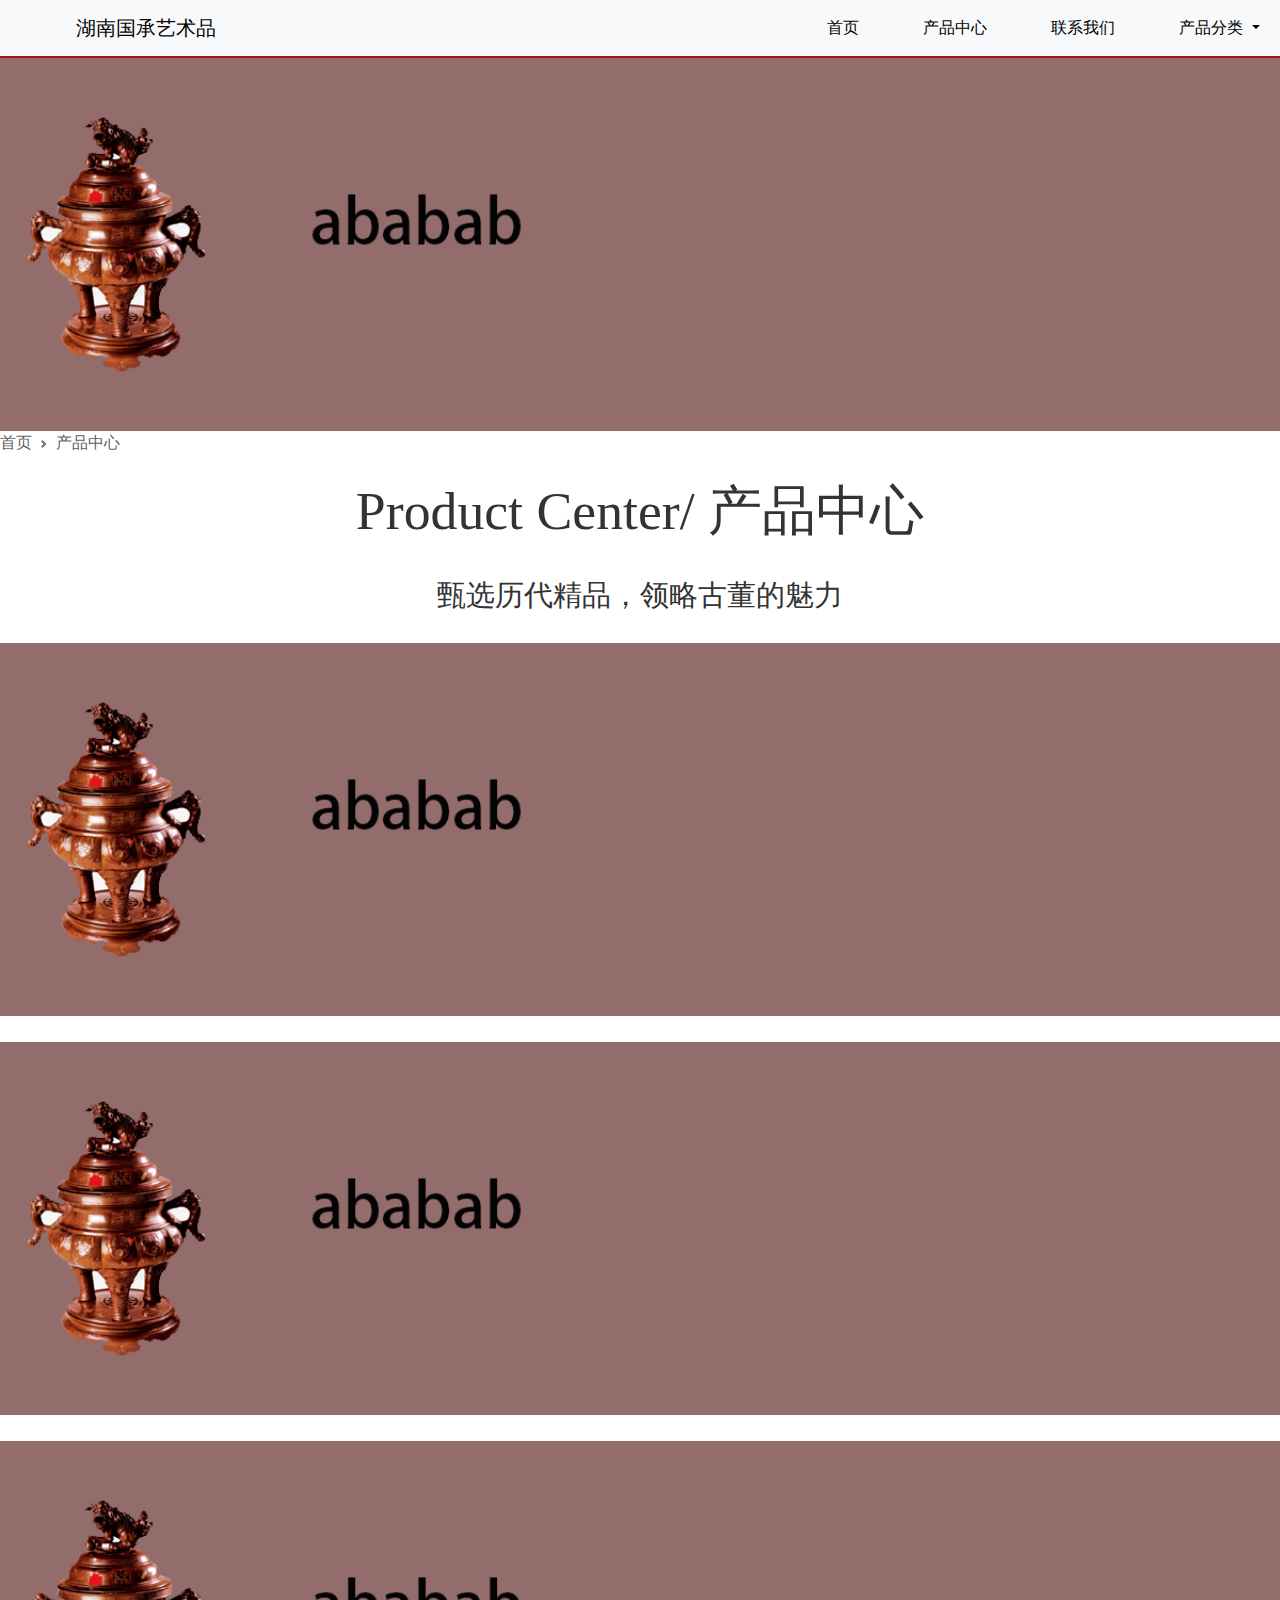
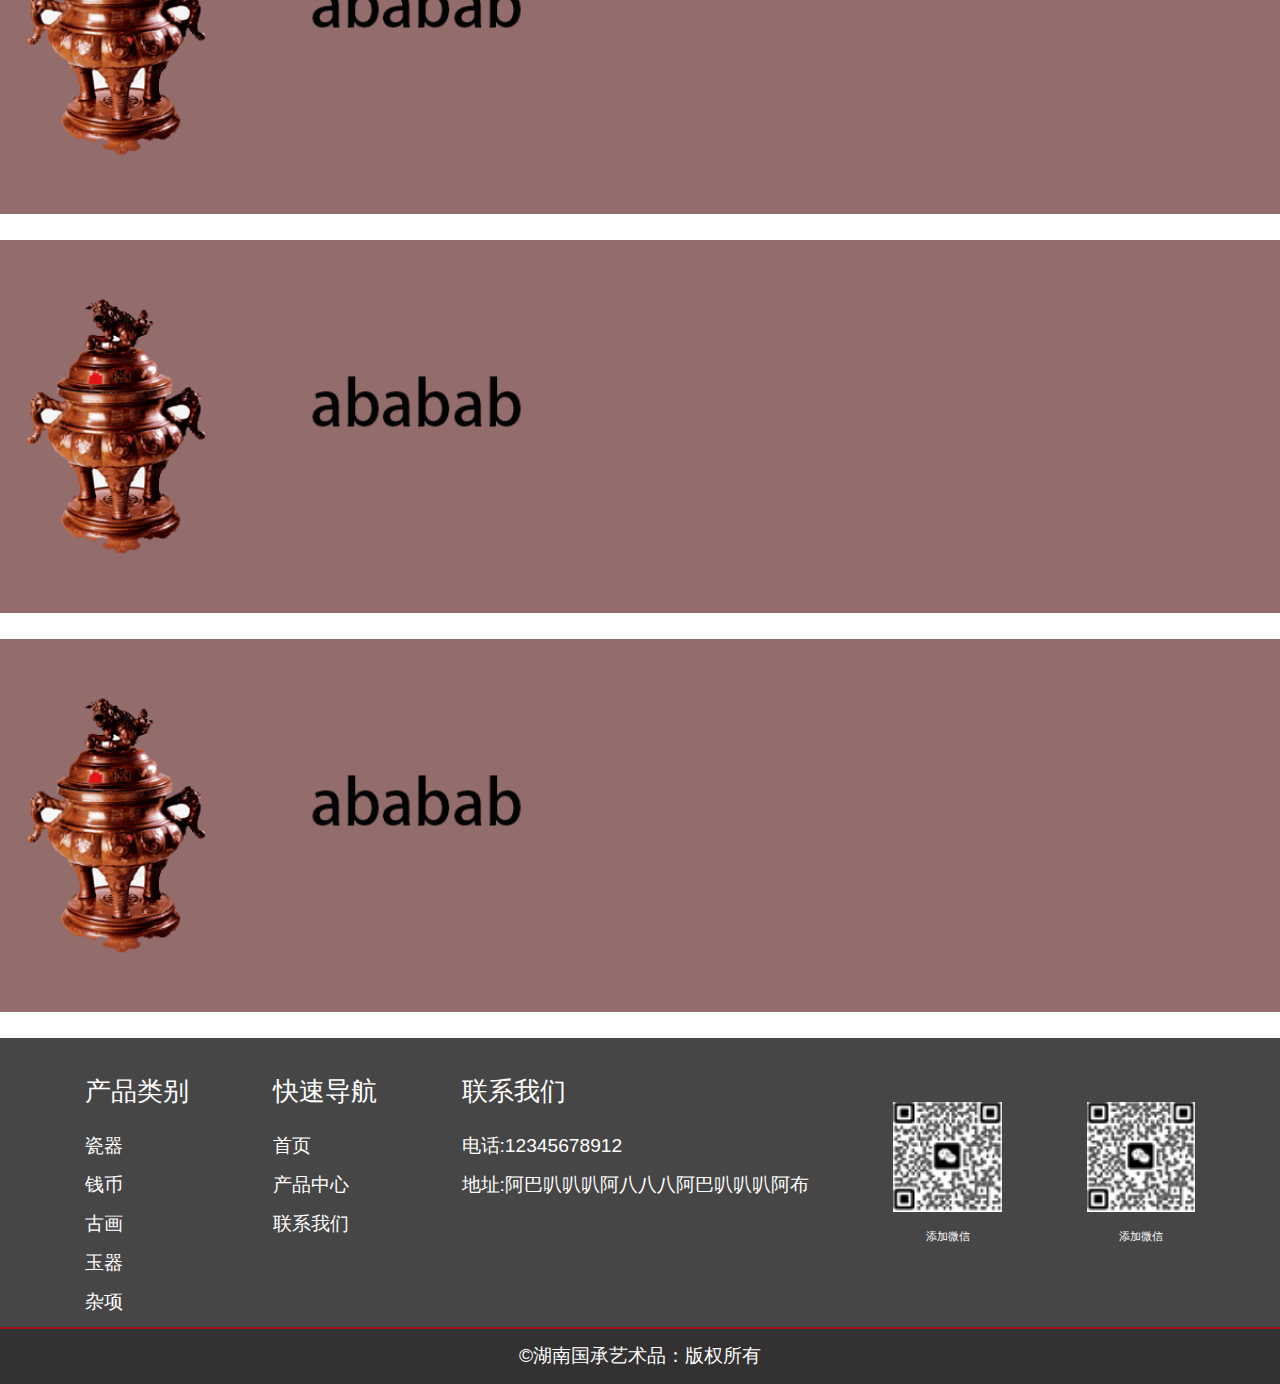
==== 练习/html/cpzx.html @ 411c05b8 "Update cpzx.html" ====
<!DOCTYPE html>
<html lang="en">
<head>
    <meta charset="UTF-8">
    <meta name="viewport" content="width=device-width, initial-scale=1.0">
    <title>产品中心</title>
    <link rel="stylesheet" href="../bootstrap/fonts/bootstrap.min.css">
    <link rel="stylesheet" href="../css/index.css">
    <link rel="stylesheet" href="../css/cp.css">
</head>
<body>





  <nav class="navbar navbar-expand-lg bg-body-tertiary">
    <div class="container-fluid">
      <a class="navbar-brand" href="#"> <img src="" alt="">湖南国承艺术品</a>
      <button class="navbar-toggler" type="button" data-bs-toggle="collapse" data-bs-target="#navbarNavDropdown" aria-controls="navbarNavDropdown" aria-expanded="false" aria-label="Toggle navigation">
        <span class="navbar-toggler-icon"></span>
      </button>
      <div class="collapse navbar-collapse" id="navbarNavDropdown">
        <ul class="navbar-nav">
          <li class="nav-item">
            <a class="nav-link active" aria-current="page" href="../html/index.html">首页</a>
          </li>
          <li class="nav-item">
            <a class="nav-link" href="../html/cpzx.html">产品中心</a>
          </li>
          <li class="nav-item">
            <a class="nav-link" href="../html/lianxiwm.html">联系我们</a>
          </li>
          <li class="nav-item dropdown">
            <a class="nav-link dropdown-toggle" href="#" role="button" data-bs-toggle="dropdown" aria-expanded="false">
                产品分类
            </a>
            <ul class="dropdown-menu">
              <li><a class="dropdown-item" href="../html/产品效果图1.html">瓷器</a></li>
              <li><a class="dropdown-item" href="../html/产品效果图2.html">钱币</a></li>
              <li><a class="dropdown-item" href="../html/产品效果图3.html">古画</a></li>
              <li><a class="dropdown-item" href="../html/产品效果图4.html">玉器</a></li>
              <li><a class="dropdown-item" href="../html/产品效果图5.html">杂项</a></li>
            </ul>
          </li>
        </ul>
      </div>
    </div>
  </nav>

      
        <img src="../img/2.png" class="img-fluid" style="width: 100%;" alt=".." >
           <!-- daohan -->
     <nav style="--bs-breadcrumb-divider: url(&#34;data:image/svg+xml,%3Csvg xmlns='http://www.w3.org/2000/svg' width='8' height='8'%3E%3Cpath d='M2.5 0L1 1.5 3.5 4 1 6.5 2.5 8l4-4-4-4z' fill='%236c757d'/%3E%3C/svg%3E&#34;);" aria-label="breadcrumb">
        <ol class="breadcrumb">
          <li class="breadcrumb-item"><a href="../html/index.html">首页</a></li>
          <li class="breadcrumb-item active" aria-current="page">产品中心</li>
        </ol>
      </nav>
      <!-- 中心 -->
      <div class="project content">
        <div class="title">
            <h2>Product Center/ 产品中心</h2>
            <p>甄选历代精品，领略古董的魅力</p>
        </div>
    </div>
       <!-- 页面 -->
       <!--  -->
       <div class="yemian">
         <a href="../html/产品效果图1.html"> <img src="../img/2.png" class="img-fluid" style="width: 100%;"  alt="..." ></a>
       </div>

       <div class="yemian">
        <a href="../html/产品效果图2.html"> <img src="../img/2.png" class="img-fluid" style="width: 100%;"  alt="..." ></a>
      </div>
      
      <div class="yemian">
        <a href="../html/产品效果图3.html"> <img src="../img/2.png" class="img-fluid" style="width: 100%;"  alt="..." ></a>
      </div>

      <div class="yemian">
        <a href="../html/产品效果图4.html"> <img src="../img/2.png" class="img-fluid" style="width: 100%;"  alt="..." ></a>
      </div>
      <div class="yemian">
        <a href="../html/产品效果图5.html"> <img src="../img/2.png" class="img-fluid" style="width: 100%;"  alt="..." ></a>
      </div>
      
      
       

     
        
    
  <!-- 版权 -->
 <div class="foot">
  <div class="left">
    <h5>产品类别</h5>
    <a href="../html/产品效果图1.html"> <p>瓷器</p></a>
    <a href="../html/产品效果图2.html"> <p>钱币</p></a>
    <a href="../html/产品效果图3.html"> <p>古画</p></a>
    <a href="../html/产品效果图4.html"> <p>玉器</p></a>
    <a href="../html/产品效果图5.html"> <p>杂项</p></a>
  </div>
  <div class="left">
    <h5>快速导航</h5>
    <a href="../html/index.html"> <p>首页</p></a>
    <a href="../html/cpzx.html"> <p>产品中心</p></a>
    <a href="../html/lianxiwm.html"> <p>联系我们</p></a>
  </div>
  <div class="left">
    <h5>联系我们</h5>
    <p>电话:12345678912</p>
    <p>地址:阿巴叭叭叭阿八八八阿巴叭叭叭阿布</p>
  </div>

  <div class="center">
    <div class="shaoma">
      <img src="../img/3.png"  alt="...">
      
      <p>添加微信</p>
    </div>
  </div>

  <div class="center">
    <div class="shaoma">
      <img src="../img/3.png"  alt="...">
      
      <p>添加微信</p>
    </div>
  </div>
<div class="dibu">
       <p>&copy;湖南国承艺术品：版权所有</p>
 </div>

  
  
    
      <script src="../bootstrap/fonts/bootstrap.bundle.js"></script>
</body>
</html>
---- 练习/css/index.css ----
.nav-link {
    margin-left: 3rem;
   

    color:black;
    
}
p{
    margin-bottom:1vw;
}
.carousel-indicators [data-bs-target] {
    width: 2vw;
   border-bottom: none;
}


body{
    /* background: rgb(250, 248, 248); */
    /* font-family: 'Times New Roman', serif; */
    /* background-color: #f4f4f4; */
    color: #333;
    margin: 0;
    padding: 0;
}

.navbar-brand{
    padding-left: 4rem;
}

.navbar-expand-lg {
    border-bottom: solid 2px rgb(157, 22, 22);
}
.navbar-collapse {
    flex-grow: 0;
}
.nav-link:hover {
    background-color: rgb(101, 99, 99);
    color: white;
    border-radius: 20px;
    padding: 0.5rem 1rem;
}

.carousel-item img{
   max-width: 100%;
   height: auto;
  
}

.title {
    margin:min(1.5em,5%);
    text-align:center;
    font-family: 'Times New Roman', serif;
}
.title h2 {
    font-size: 4.2vw
   
}
.title p{
    font-size: 2.3vw;
   
}
.col img{
    
    height: auto;
    border: 5px solid #8B4513;
}

.row{
    width: 90%;
    margin: 0 auto;
    --bs-gutter-x: 1vw;

   
    div{
        /* height: 250px; */
        margin-bottom: 2vw;
        margin-top: 1vw;
        /* background-color: red; */
        a{
            text-decoration: none;
            display: block;
            /* height: 250px; */
            /* background-color: aqua; */
            /* border-radius: 4px;
            */
        }}}

      
 .row img{
    height: 220px;
    width: initial;
    height: initial;
    max-width: 90%;
    max-height: 90%;
    object-fit: initial;
    border-radius: 20px;
   
 }
 .row p{
    width: 100%;
    margin-top: 2.5vw;
 
    display: block;
    color:black;
   
    font-size: 2.5vw;
}       


.title p{
    margin-top: 1em;
}
.dropdown-menu {
    /* text-align: center; */
    min-width: 5rem;
    background-color: rgb(246, 247, 247);
    
    
}
.dropdown-menu[data-bs-popper]{
    left:40%;
    margin-top: 0.5rem;
    border-radius: 10px;
}
.dropdown-menu a:hover{
    background-color: rgb(101, 99, 99);
    color: white;
    border-radius: 20px;
}
 
/* 页面简介 */
/* .row .col img{
    height: auto;
   
    width: 100%;
} */
/* 关于我们 */
/* .bg-body-secondary {
    --bs-bg-opacity:none ; */
    /* background-color: rgba(var(--bs-secondary-bg-rgb), var(--bs-bg-opacity)) !important; */
/* } */





/* 版权 */
.foot{
    width: 100%;
    background-color: rgba(60, 59, 59, 0.945);
    display: flex;
    justify-content:space-evenly;
    padding-top: 3vw;
    color: white;
    font-family: Arial, sans-serif;
    flex-wrap: wrap;
    font-size: 1.5vw;
   
 
    
    
}
.foot p{
    margin-bottom: 0.8vw;
}
.left h5{
    margin-bottom: 2vw;
    font-size: 2vw;
    
}

/*  */

.center{
   width:8.5%;
   
   
    height:auto;
}
.center .shaoma p{
    font-size: 0.86vw;
    margin-top: 1.2vw;
}
.center .shaoma img{
    margin-top: 2vw;
}

.left a{
    text-decoration: none;
    color: white;
 
}
.left a:hover{
    color:black
}  

.dibu{
    width: 100%;
    /* height: 1rem; */
    background-color: rgb(51, 49, 49);
    text-align: center;
    color: white;
    /* line-height: 2.25rem; */
    border-top: solid 2px rgb(157, 22, 22);
}
.dibu p{
    margin: 1vw;
}
.row .card-body span{
    color: black;
    
   
    
   
}

/* 产品介绍样式 */
.card {
    margin-bottom: 20px; /* 项目之间的间距 */
    box-shadow: 0 4px 8px rgba(0, 0, 0, 0.1); /* 添加阴影 */
    transition: transform 0.3s ease, box-shadow 0.3s ease;
}

.card:hover {
    transform: translateY(-5px); /* 鼠标悬停时上移 */
    box-shadow: 0 8px 16px rgba(0, 0, 0, 0.2); /* 悬停时阴影加深 */

}
.product-item {
    margin-bottom: 30px;
    text-align: center;
}
.product-item img {
    width: 100%;
    height: auto;
    border-radius: 20px;
    transition: transform 0.3s ease;
    
    
}
.product-item img:hover {
    transform: scale(1.05); /* 鼠标悬停时图片放大 */
}
.product-item h3 {
    margin-top: 15px;
    font-size: 1.5em;
}
.product-item p {
    color: #555;
    font-size: 1em;
}
.product-item a{
    color: rgb(56, 54, 54);
}
.product-item a:hover{
    color:rgb(172, 157, 75);
    
}
.about {
    padding: 20px 0;
    background-color:rgb(215, 212, 212);
    text-align: center;
}
.row h3{
    font-size: 3vw;
    color:rgb(0, 0, 0);
    
}
.row p{
    font-size: 2.5vw;
    
}
---- 练习/css/cp.css ----
.text-bg-dark {
    color: black!important;
    background-color: white !important;
   
}


.card{
    margin-top: 3rem;
    margin-bottom: 3rem;
   
  
}
/* body{
    background: rgb(157, 148, 148);
    
} */
.breadcrumb a{
    text-decoration: none;
    color:rgba(33, 37, 41, 0.75);
}
.breadcrumb a:hover{
  
    color: rgb(222, 38, 38);
   
}
/* .breadcrumb{
    margin: 0.5rem;
} */

/* .card-img-overlay{
    position: relative;
    
} */

.card-img-overlay a{
    text-decoration: none;
    color: rgb(218, 155, 77);
    font-size: 1.4rem;
    line-height: 600px;
  
   
}
.card-img-overlay p{
 
    float: right;

}
.card-img-overlay a:hover{
    /* color:rgb(126, 126, 126); */
    color: red;
   
}

.lx{
    width: 80%;
    margin: 0 auto;
    border: solid 2px rgb(157, 22, 22);
    margin-top: 1vw;
    display: flex;
   justify-content: space-around;
    /* text-align: center; */
    padding-top: 1.5rem;
    flex-wrap: wrap;
    margin-bottom: 2rem;
   
   
}

.wenzi p{
    flex: 100%;
    font-size: 1.8vw;
    font-weight: 700;
    margin-bottom: 1.2rem;
   
}


.shaoma img{
    width: 100%;
    height:auto;
    margin-top: 1vw;
}
.shaoma p{
    text-align: center;
    margin: 0.5rem;
    font-size: 1.2vw;
  
 
}
.yemian{
    margin: 2vw 0;
}



/* body{
    background-color: aquamarine;
} */
.row h4{
    /* line-height: 220%; */
    margin-top: 2vw;
    font-size: 2.5vw;
    margin-bottom: 0;
}
/* .row div{
    background-color: antiquewhite;
} */
.row img{
    width: 100%;
    height: auto;
}
.content .row{
    margin: 0 auto;
    
}
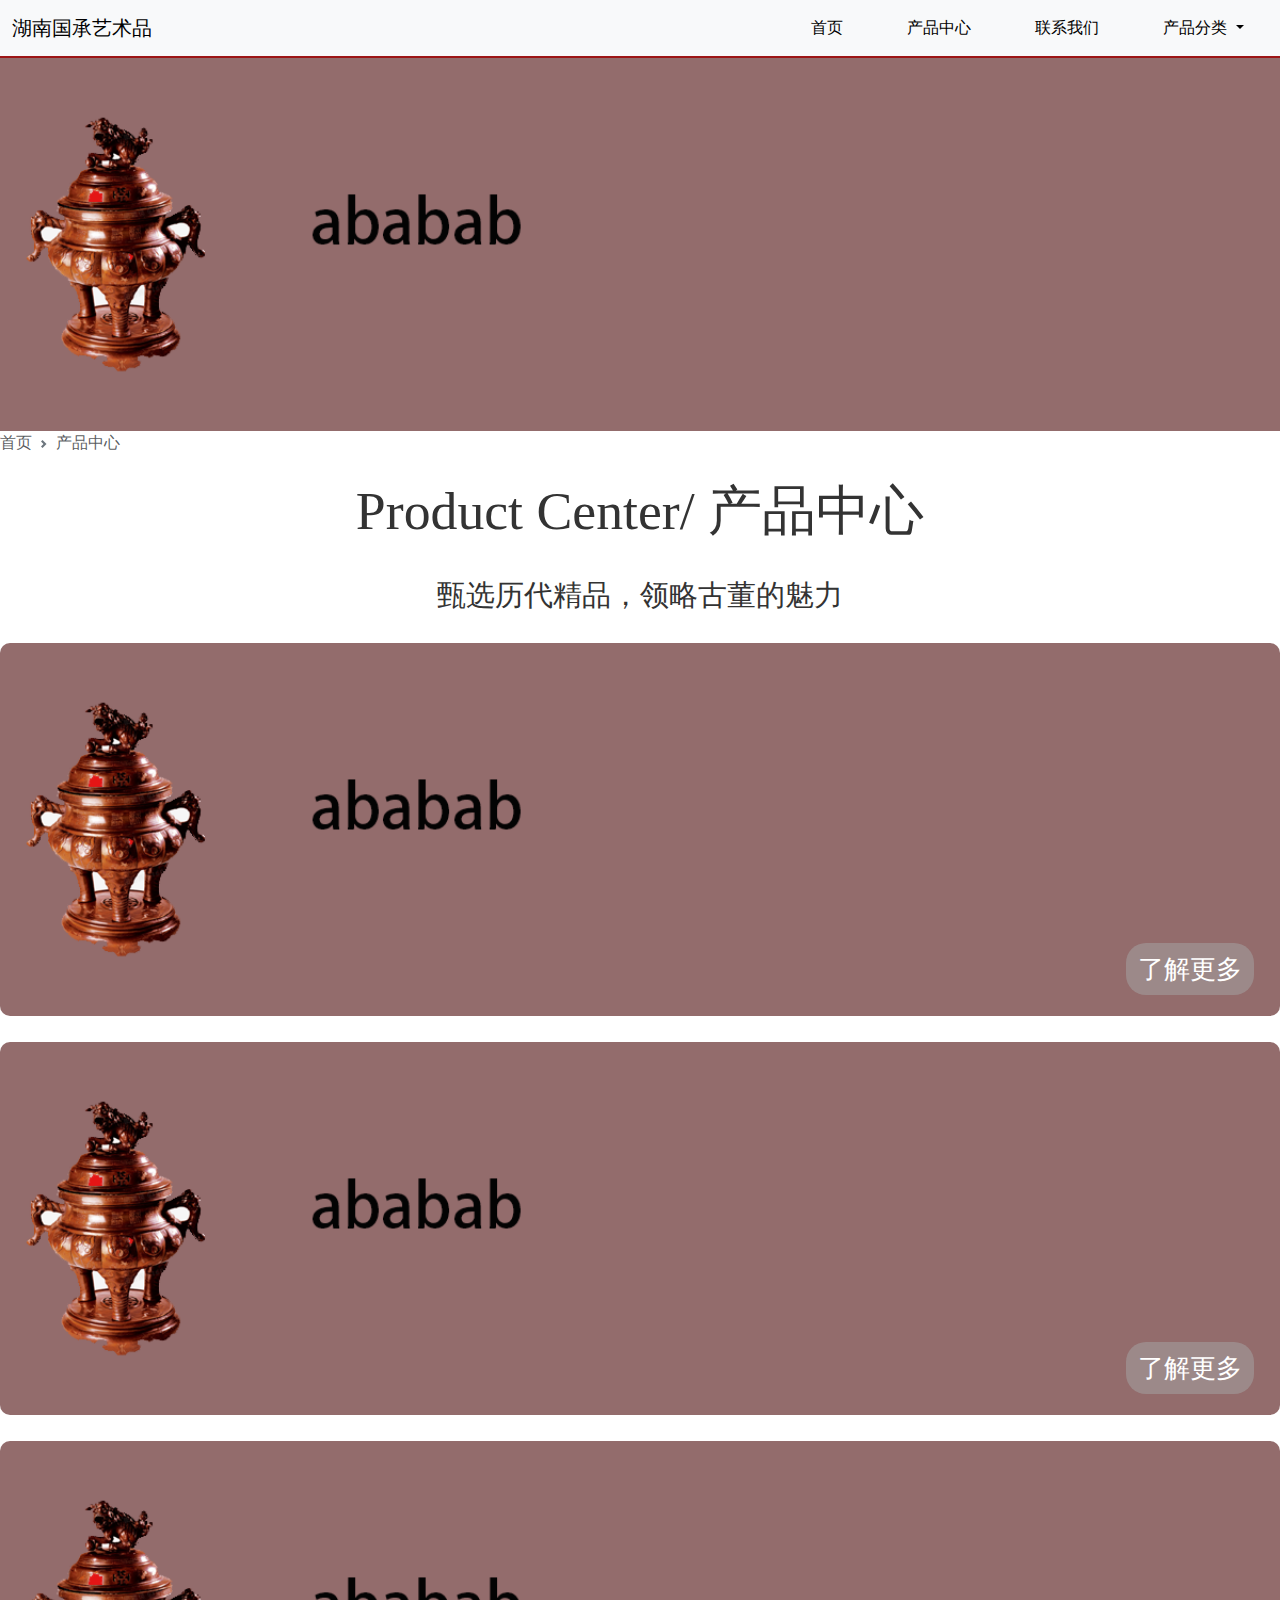
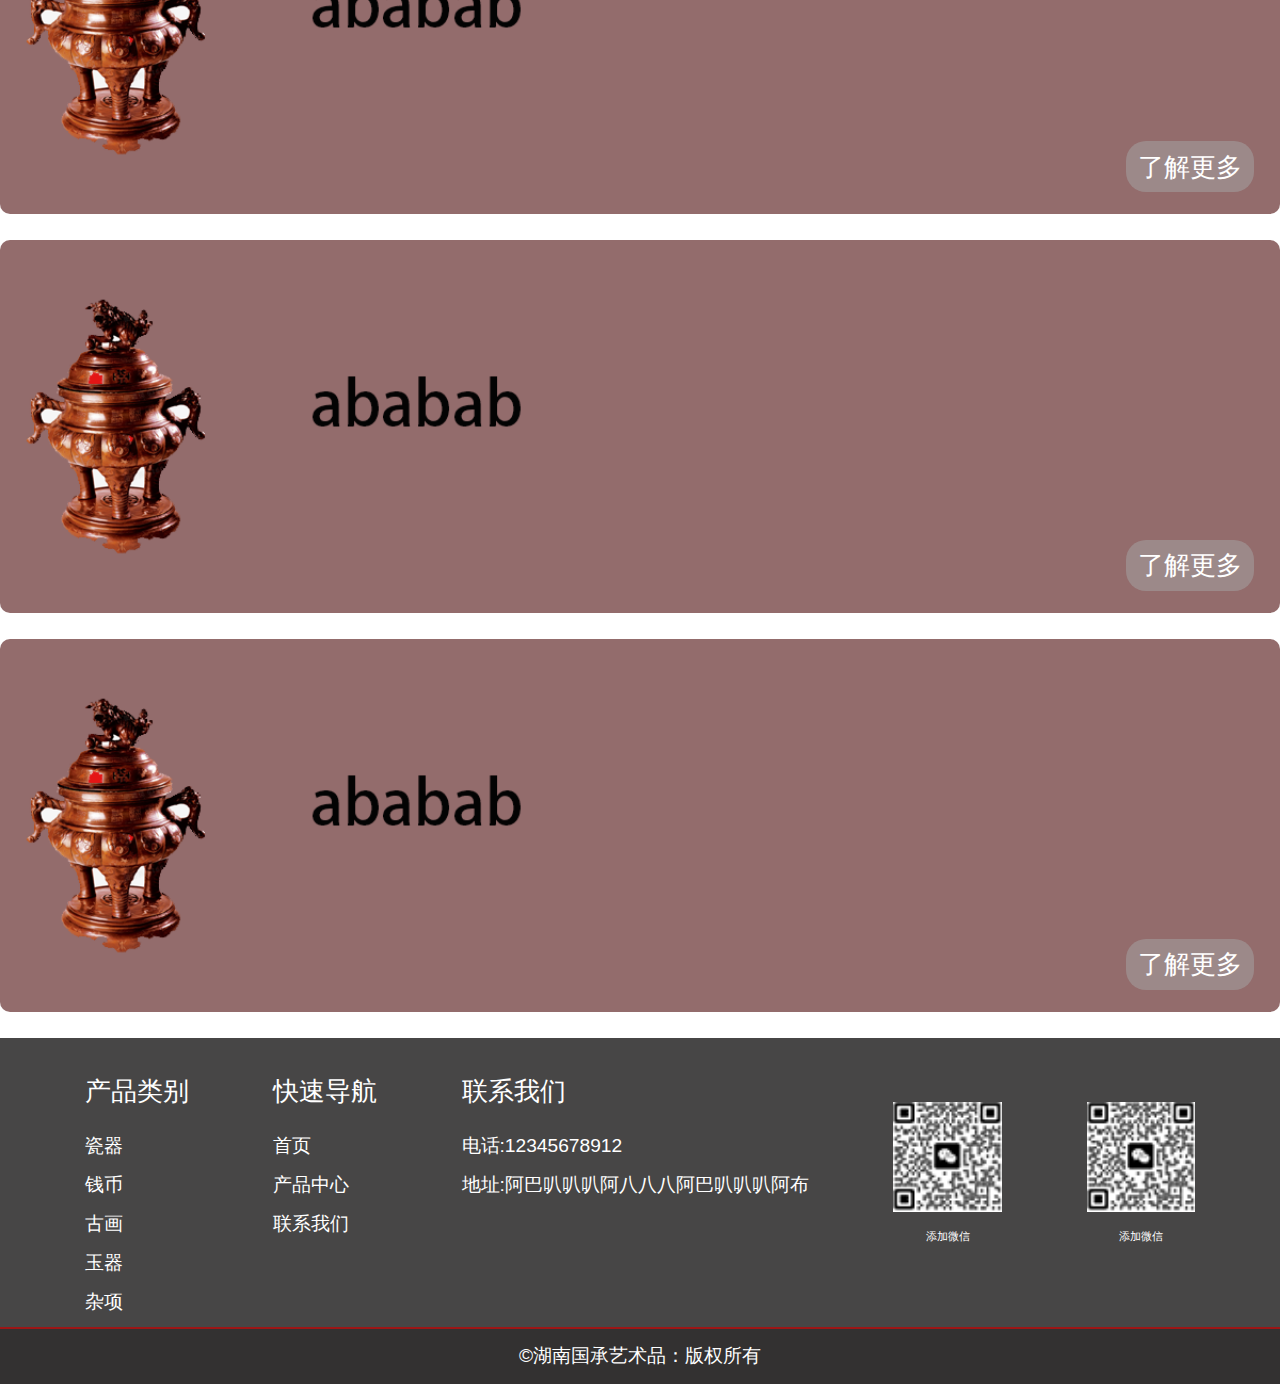
==== commit 410f55ac: "33" ====
--- a/练习/html/cpzx.html
+++ b/练习/html/cpzx.html
@@ -7,10 +7,10 @@
     <link rel="stylesheet" href="../bootstrap/fonts/bootstrap.min.css">
     <link rel="stylesheet" href="../css/index.css">
     <link rel="stylesheet" href="../css/cp.css">
+  
+    </style>
 </head>
 <body>
-
-
 
 
 
@@ -23,24 +23,25 @@
       <div class="collapse navbar-collapse" id="navbarNavDropdown">
         <ul class="navbar-nav">
           <li class="nav-item">
-            <a class="nav-link active" aria-current="page" href="../html/index.html">首页</a>
+            <a class="nav-link active" aria-current="page" href="../html/index.html" title="返回首页">首页</a>
+            
           </li>
           <li class="nav-item">
-            <a class="nav-link" href="../html/cpzx.html">产品中心</a>
+            <a class="nav-link" href="../html/cpzx.html" title="查看产品中心">产品中心</a>
           </li>
           <li class="nav-item">
-            <a class="nav-link" href="../html/lianxiwm.html">联系我们</a>
+            <a class="nav-link" href="../html/lianxiwm.html" title="联系我们获取更多信息">联系我们</a>
           </li>
           <li class="nav-item dropdown">
             <a class="nav-link dropdown-toggle" href="#" role="button" data-bs-toggle="dropdown" aria-expanded="false">
                 产品分类
             </a>
             <ul class="dropdown-menu">
-              <li><a class="dropdown-item" href="../html/产品效果图1.html">瓷器</a></li>
-              <li><a class="dropdown-item" href="../html/产品效果图2.html">钱币</a></li>
-              <li><a class="dropdown-item" href="../html/产品效果图3.html">古画</a></li>
-              <li><a class="dropdown-item" href="../html/产品效果图4.html">玉器</a></li>
-              <li><a class="dropdown-item" href="../html/产品效果图5.html">杂项</a></li>
+              <li><a class="dropdown-item" href="../html/产品效果图1.html" title="查看瓷器产品">瓷器</a></li>
+              <li><a class="dropdown-item" href="../html/产品效果图2.html" title="查看钱币产品">钱币</a></li>
+              <li><a class="dropdown-item" href="../html/产品效果图3.html" title="查看古画产品">古画</a></li>
+              <li><a class="dropdown-item" href="../html/产品效果图4.html" title="查看玉器产品">玉器</a></li>
+              <li><a class="dropdown-item" href="../html/产品效果图5.html" title="查看杂项产品">杂项</a></li>
             </ul>
           </li>
         </ul>
@@ -67,29 +68,33 @@
        <!-- 页面 -->
        <!--  -->
        <div class="yemian">
-         <a href="../html/产品效果图1.html"> <img src="../img/2.png" class="img-fluid" style="width: 100%;"  alt="..." ></a>
+          <img src="../img/2.png" class="img-fluid" style="width: 100%; border-radius: 10px;"  alt="..." ></a>
+         <a href="../html/产品效果图1.html" class="know-more">了解更多</a>
        </div>
 
        <div class="yemian">
-        <a href="../html/产品效果图2.html"> <img src="../img/2.png" class="img-fluid" style="width: 100%;"  alt="..." ></a>
+         <img src="../img/2.png" class="img-fluid" style="width: 100%; border-radius: 10px"  alt="..." ></a>
+        <a href="../html/产品效果图2.html" class="know-more">了解更多</a>
       </div>
       
       <div class="yemian">
-        <a href="../html/产品效果图3.html"> <img src="../img/2.png" class="img-fluid" style="width: 100%;"  alt="..." ></a>
+        <img src="../img/2.png" class="img-fluid" style="width: 100%; border-radius: 10px"  alt="..." ></a>
+        <a href="../html/产品效果图3.html" class="know-more">了解更多</a>
       </div>
 
       <div class="yemian">
-        <a href="../html/产品效果图4.html"> <img src="../img/2.png" class="img-fluid" style="width: 100%;"  alt="..." ></a>
+         <img src="../img/2.png" class="img-fluid" style="width: 100%;border-radius: 10px"  alt="..." ></a>
+        <a href="../html/产品效果图4.html" class="know-more">了解更多</a>
       </div>
       <div class="yemian">
-        <a href="../html/产品效果图5.html"> <img src="../img/2.png" class="img-fluid" style="width: 100%;"  alt="..." ></a>
+         <img src="../img/2.png" class="img-fluid" style="width: 100%;border-radius: 10px"  alt="..." ></a>
+        <a href="../html/产品效果图5.html" class="know-more">了解更多</a>
       </div>
       
       
        
 
      
-        
     
   <!-- 版权 -->
  <div class="foot">
@@ -133,8 +138,6 @@
  </div>
 
   
-  
-    
-      <script src="../bootstrap/fonts/bootstrap.bundle.js"></script>
+  <script src="../bootstrap/fonts/bootstrap.bundle.js"></script>
 </body>
-</html>
+</html>--- a/练习/css/index.css
+++ b/练习/css/index.css
@@ -23,10 +23,7 @@
     padding: 0;
 }
 
-.navbar-brand{
-    padding-left: 4rem;
-}
-
+/* 导航 */
 .navbar-expand-lg {
     border-bottom: solid 2px rgb(157, 22, 22);
 }
@@ -127,18 +124,6 @@
     color: white;
     border-radius: 20px;
 }
- 
-/* 页面简介 */
-/* .row .col img{
-    height: auto;
-   
-    width: 100%;
-} */
-/* 关于我们 */
-/* .bg-body-secondary {
-    --bs-bg-opacity:none ; */
-    /* background-color: rgba(var(--bs-secondary-bg-rgb), var(--bs-bg-opacity)) !important; */
-/* } */
 
 
 
@@ -242,7 +227,8 @@
     transform: scale(1.05); /* 鼠标悬停时图片放大 */
 }
 .product-item h3 {
-    margin-top: 15px;
+    margin-top: 1vw;
+   
     font-size: 1.5em;
 }
 .product-item p {
@@ -270,3 +256,18 @@
     font-size: 2.5vw;
     
 }
+
+/* 轮播图 */
+.carousel-control-next, .carousel-control-prev {
+
+    transition: opacity .3s ease;
+}
+.carousel-item{
+    transition: transform .5s ease-in-out;
+}
+  /* 新增的导航栏固定样式 */
+  nav.navbar {
+    position: sticky;
+    top: 0;
+    z-index: 1000;
+}
--- a/练习/css/cp.css
+++ b/练习/css/cp.css
@@ -90,6 +90,7 @@
 }
 .yemian{
     margin: 2vw 0;
+   
 }
 
 
@@ -97,20 +98,160 @@
 /* body{
     background-color: aquamarine;
 } */
-.row h4{
-    /* line-height: 220%; */
-    margin-top: 2vw;
-    font-size: 2.5vw;
-    margin-bottom: 0;
-}
+
 /* .row div{
     background-color: antiquewhite;
 } */
 .row img{
+    max-width: 100%;
+    height: auto;
+}
+.content .row h4{
+    margin: 0 auto;
+    text-align: center;
+    font-size: 2.5vw;
+    margin-top: 1vw;
+    
+    
+}
+
+.px h3{
+    font-size: 2.5vw;
+}
+
+.ix li{
+    font-size: 1.75vw;
+    margin-bottom: 1vw;
+}
+.px p{
+    font-size: 1.6vw;
+    color: rgba(37, 36, 36, 0.721);
+}
+.px {
+    width: 80%;
+    margin: 0 auto;
+    border: solid 2px rgb(157, 22, 22);
+    margin-top: 1vw;
+    display: flex
+;
+    justify-content: space-between;
+    /* text-align: center; */
+    padding-top: 1.5rem;
+    /* flex-wrap: wrap; */
+    margin-bottom: 2rem;
+    text-align: center;
+}
+
+ ul {
+    padding-left: 1rem;
+}
+ul {
+    padding-right: 1rem;
+}
+.ix {
+    width: 80%;
+    margin: 0 auto;
+    border: solid 2px rgb(157, 22, 22);
+    margin-top: 1vw;
+    display: flex
+;
+    justify-content: space-between;
+    /* text-align: center; */
+    padding-top: 1.5rem;
+    /* flex-wrap: wrap; */
+    margin-bottom: 2rem;
+   
+}
+/* 点击放大 */
+
+
+ /* 图片样式 */
+ .zoomable-image {
+    max-width: 100%;
+    
+    height: auto;
+   
+    cursor: pointer;
+  }
+
+  /* 模态框样式 */
+  .modal {
+    display: none;
+    position: fixed;
+    z-index: 1;
+    /* margin: 0 auto; */
+    left: 0;
+    top: 0;
+   
     width: 100%;
-    height: auto;
-}
-.content .row{
-    margin: 0 auto;
-    
-}
+    height: 100%;
+    overflow: auto;
+    background-color: rgba(147, 142, 142, 0.9);
+  }
+
+  .modal-content {
+    margin: 0 auto;
+    display: block;
+    width: 80%;
+    max-width: 700px;
+    
+  }
+
+  .close {
+    position: absolute;
+    top: 15px;
+    right: 35px;
+    color: #f1f1f1;
+    font-size: 40px;
+    font-weight: bold;
+    transition: 0.3s;
+  }
+
+  .close:hover,
+  .close:focus {
+    color: rgb(75, 71, 71);
+    text-decoration: none;
+    cursor: pointer;
+  }
+
+
+  @media screen and (max-width: 768px) {
+    .modal-content {
+        margin: 0 auto;
+        display: block;
+        width: 60%;
+       
+        margin-top: 50%;
+    }
+}
+  /* 新增了解更多样式 */
+  .yemian {
+    position: relative;
+   
+}
+.yemian .know-more {
+    position: absolute;
+    bottom: 1.7vw;
+    right: 2vw;
+    background-color: rgba(160, 150, 150, 0.7);
+    color: white;
+    padding: 6.5px 12px;
+    border-radius: 20px;
+    text-decoration: none;
+    font-size: 2vw;
+}
+.yemian .know-more:hover{
+  color: black;
+}
+
+
+/* <!-- 在页面底部添加回到顶部按钮 --> */
+.btn {
+    position: fixed;
+     bottom: 10px; 
+     right: 0; 
+     display: none;
+     font-size: 2vw;
+     border-radius: 20px;
+     
+}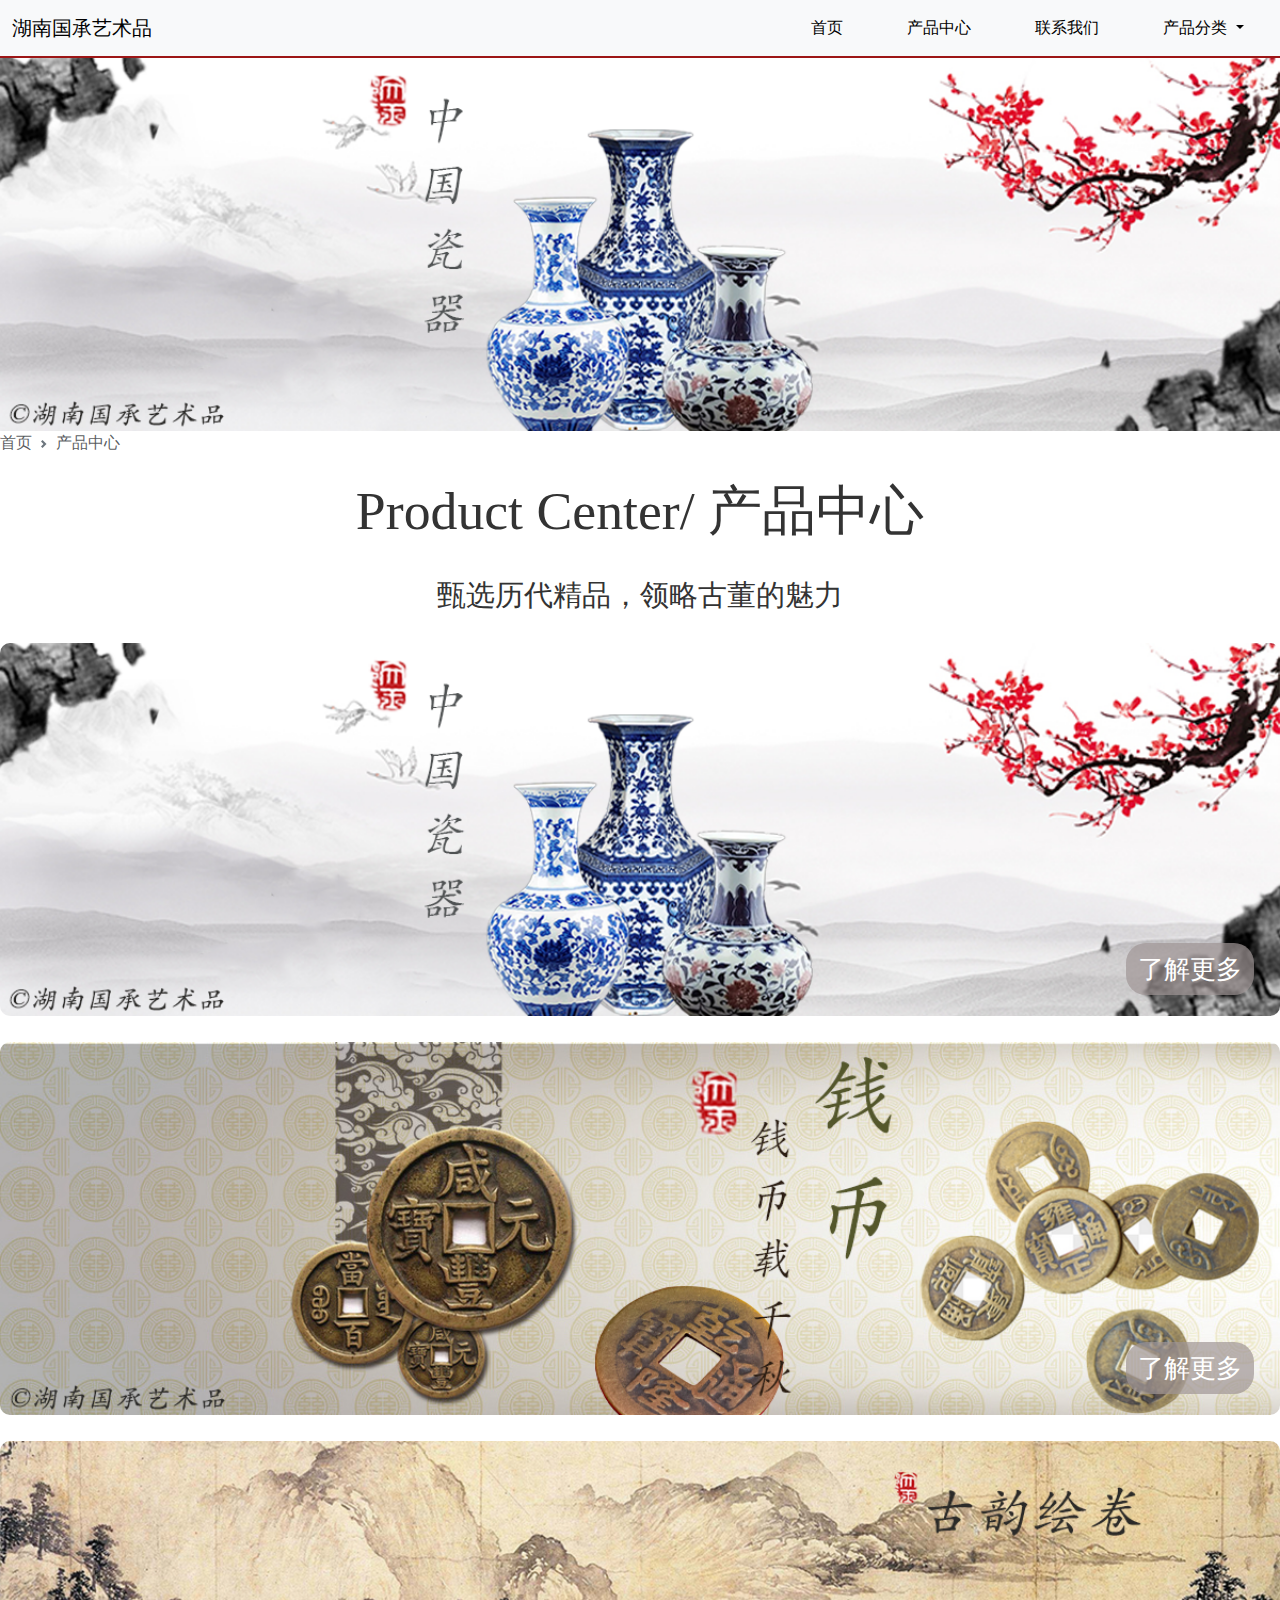
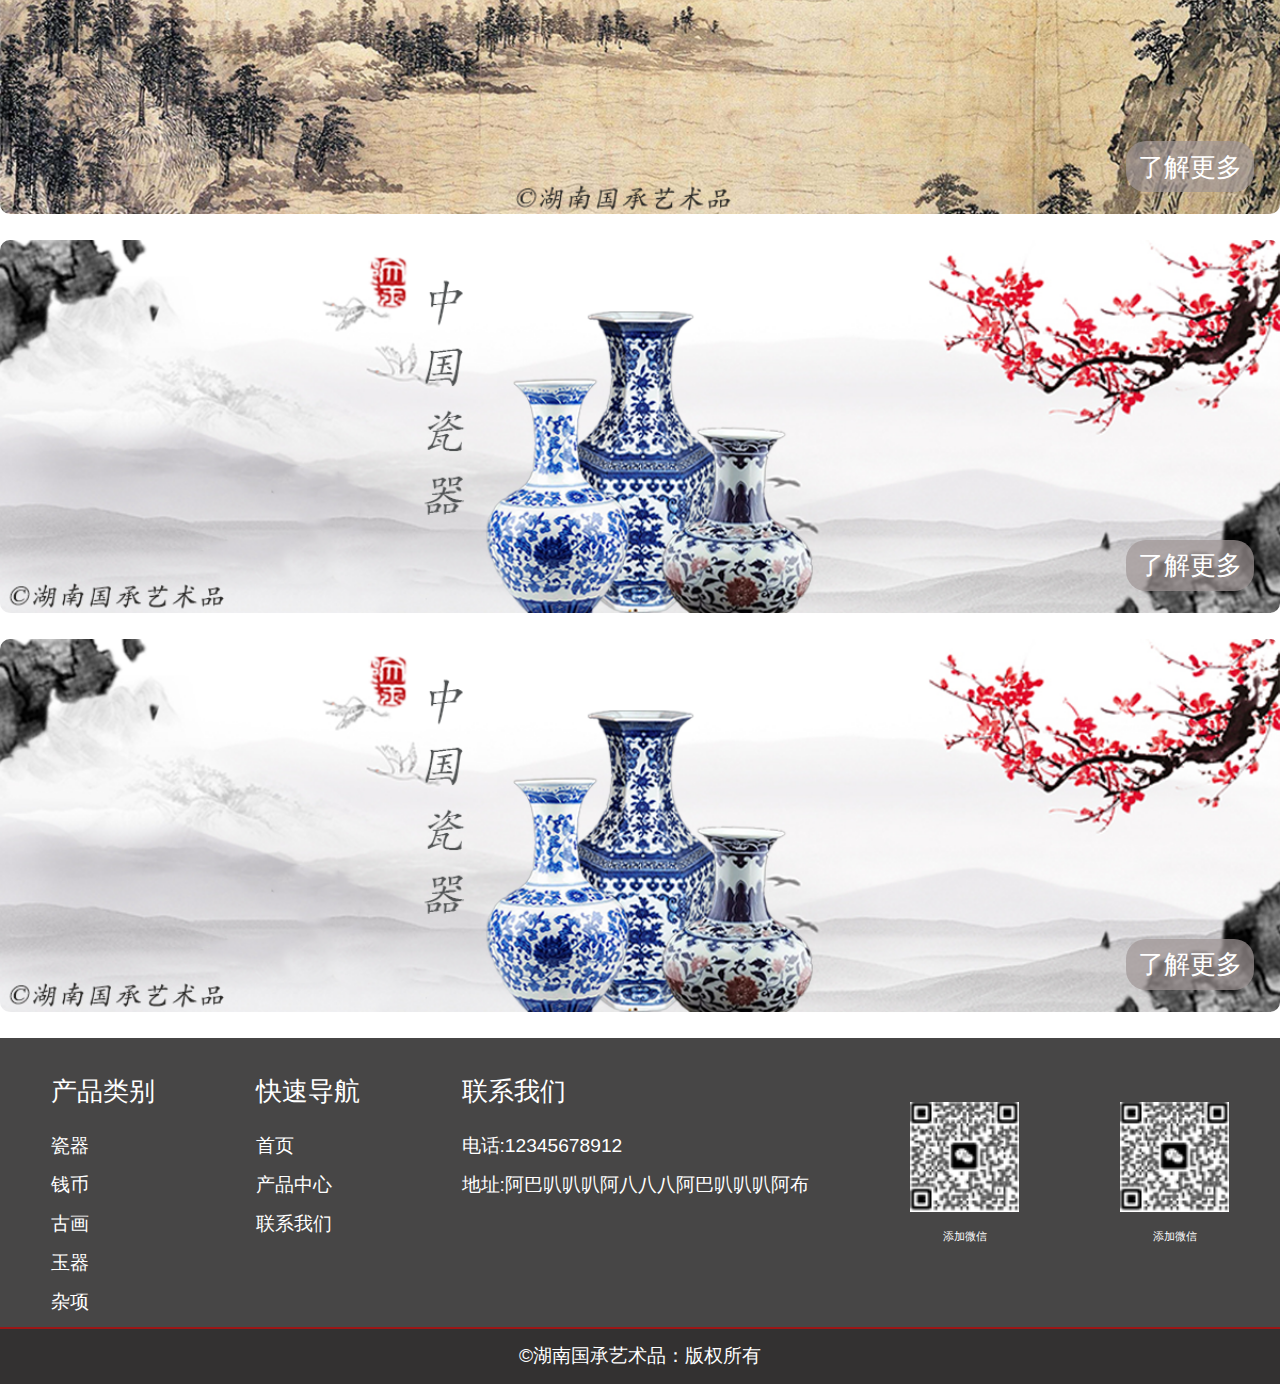
==== commit e80f0ebd: "1122" ====
--- a/练习/html/cpzx.html
+++ b/练习/html/cpzx.html
@@ -8,7 +8,7 @@
     <link rel="stylesheet" href="../css/index.css">
     <link rel="stylesheet" href="../css/cp.css">
   
-    </style>
+   
 </head>
 <body>
 
@@ -50,7 +50,7 @@
   </nav>
 
       
-        <img src="../img/2.png" class="img-fluid" style="width: 100%;" alt=".." >
+        <img src="../img/1.png" class="img-fluid" style="width: 100%;" alt=".." >
            <!-- daohan -->
      <nav style="--bs-breadcrumb-divider: url(&#34;data:image/svg+xml,%3Csvg xmlns='http://www.w3.org/2000/svg' width='8' height='8'%3E%3Cpath d='M2.5 0L1 1.5 3.5 4 1 6.5 2.5 8l4-4-4-4z' fill='%236c757d'/%3E%3C/svg%3E&#34;);" aria-label="breadcrumb">
         <ol class="breadcrumb">
@@ -68,7 +68,7 @@
        <!-- 页面 -->
        <!--  -->
        <div class="yemian">
-          <img src="../img/2.png" class="img-fluid" style="width: 100%; border-radius: 10px;"  alt="..." ></a>
+          <img src="../img/1.png" class="img-fluid" style="width: 100%; border-radius: 10px;"  alt="..." ></a>
          <a href="../html/产品效果图1.html" class="know-more">了解更多</a>
        </div>
 
@@ -78,16 +78,16 @@
       </div>
       
       <div class="yemian">
-        <img src="../img/2.png" class="img-fluid" style="width: 100%; border-radius: 10px"  alt="..." ></a>
+        <img src="../img/3.png" class="img-fluid" style="width: 100%; border-radius: 10px"  alt="..." ></a>
         <a href="../html/产品效果图3.html" class="know-more">了解更多</a>
       </div>
 
       <div class="yemian">
-         <img src="../img/2.png" class="img-fluid" style="width: 100%;border-radius: 10px"  alt="..." ></a>
+         <img src="../img/1.png" class="img-fluid" style="width: 100%;border-radius: 10px"  alt="..." ></a>
         <a href="../html/产品效果图4.html" class="know-more">了解更多</a>
       </div>
       <div class="yemian">
-         <img src="../img/2.png" class="img-fluid" style="width: 100%;border-radius: 10px"  alt="..." ></a>
+         <img src="../img/1.png" class="img-fluid" style="width: 100%;border-radius: 10px"  alt="..." ></a>
         <a href="../html/产品效果图5.html" class="know-more">了解更多</a>
       </div>
       
@@ -97,7 +97,9 @@
      
     
   <!-- 版权 -->
- <div class="foot">
+
+<!-- 版权 -->
+<div class="foot">
   <div class="left">
     <h5>产品类别</h5>
     <a href="../html/产品效果图1.html"> <p>瓷器</p></a>
@@ -120,7 +122,7 @@
 
   <div class="center">
     <div class="shaoma">
-      <img src="../img/3.png"  alt="...">
+      <img src="../img/ma.png"  alt="...">
       
       <p>添加微信</p>
     </div>
@@ -128,7 +130,7 @@
 
   <div class="center">
     <div class="shaoma">
-      <img src="../img/3.png"  alt="...">
+      <img src="../img/ma.png"  alt="...">
       
       <p>添加微信</p>
     </div>
--- a/练习/css/index.css
+++ b/练习/css/index.css
@@ -134,7 +134,7 @@
     width: 100%;
     background-color: rgba(60, 59, 59, 0.945);
     display: flex;
-    justify-content:space-evenly;
+    justify-content:space-around;
     padding-top: 3vw;
     color: white;
     font-family: Arial, sans-serif;
@@ -271,3 +271,12 @@
     top: 0;
     z-index: 1000;
 }
+/* 优势部分图标样式 */
+.advantage-icon {
+    font-size: 3.5vw;
+    /* color: #007bff; */
+    color: #6c757d;;
+}
+
+
+
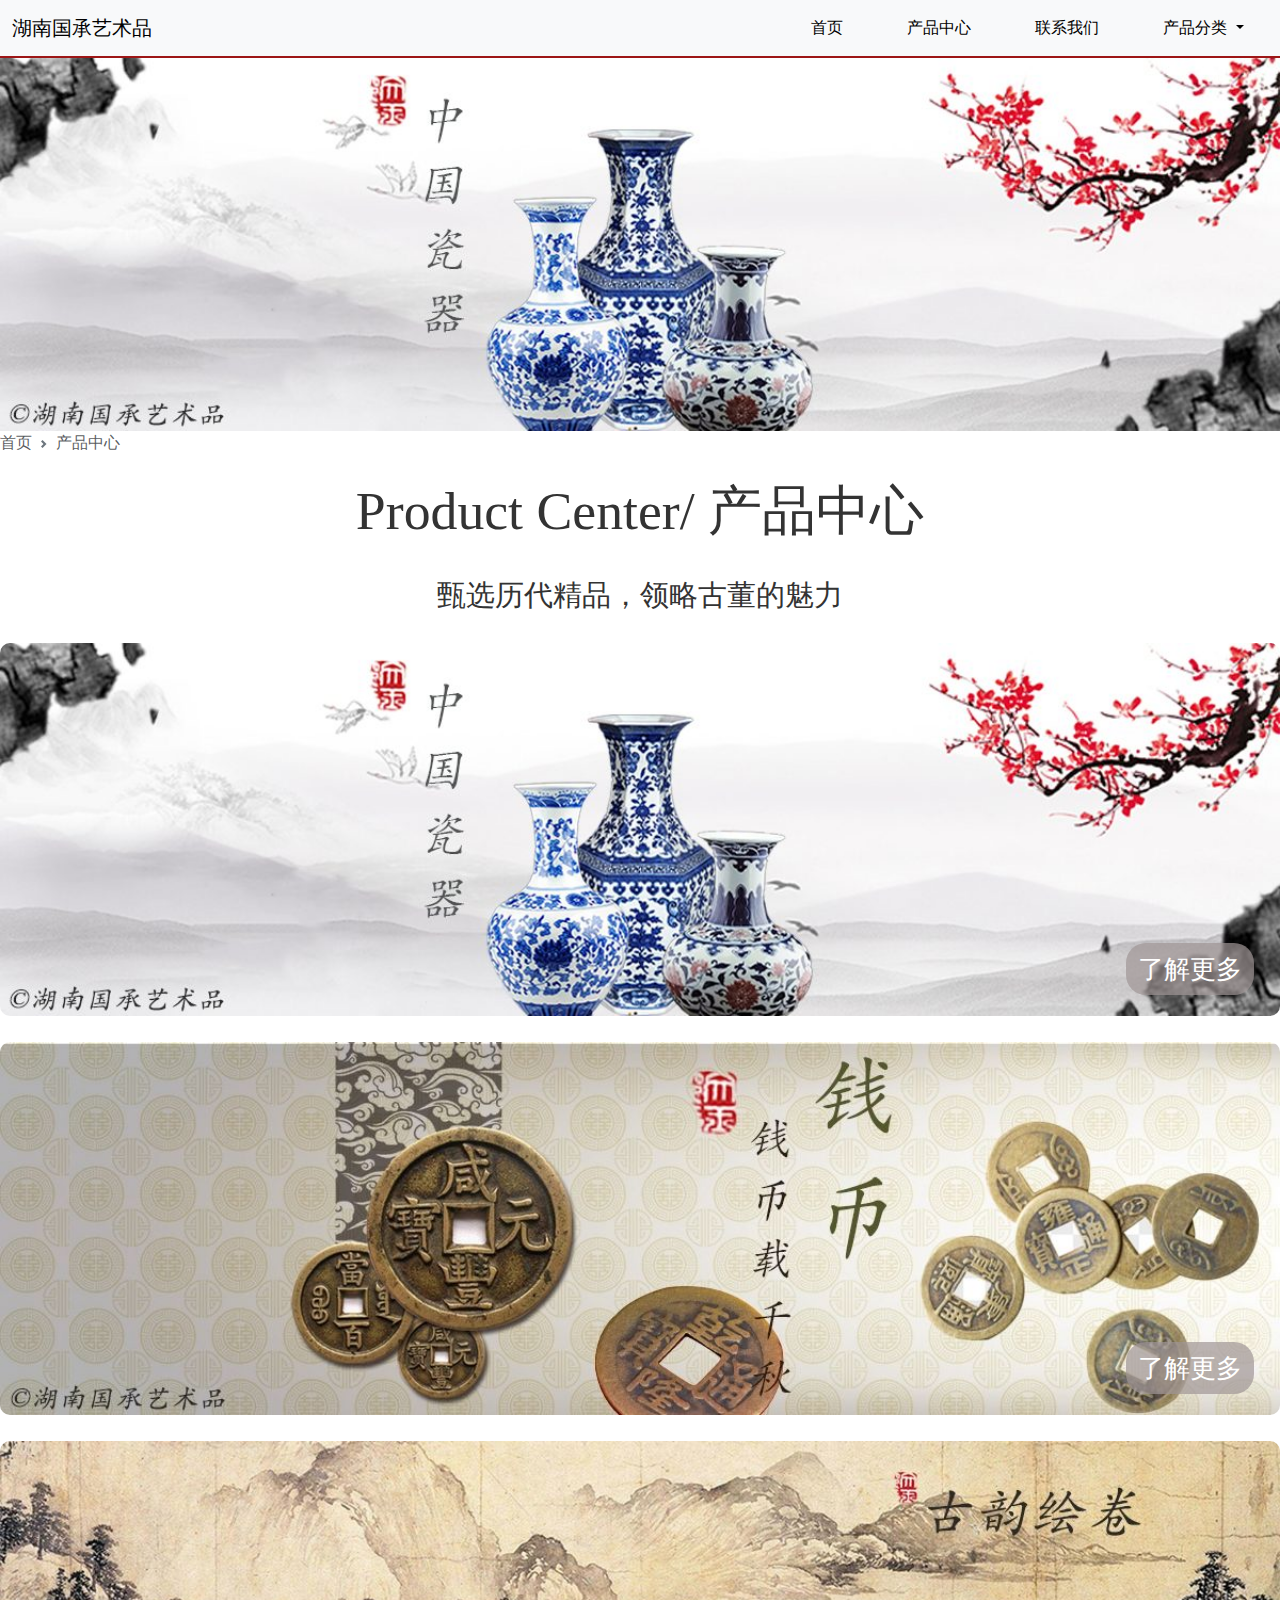
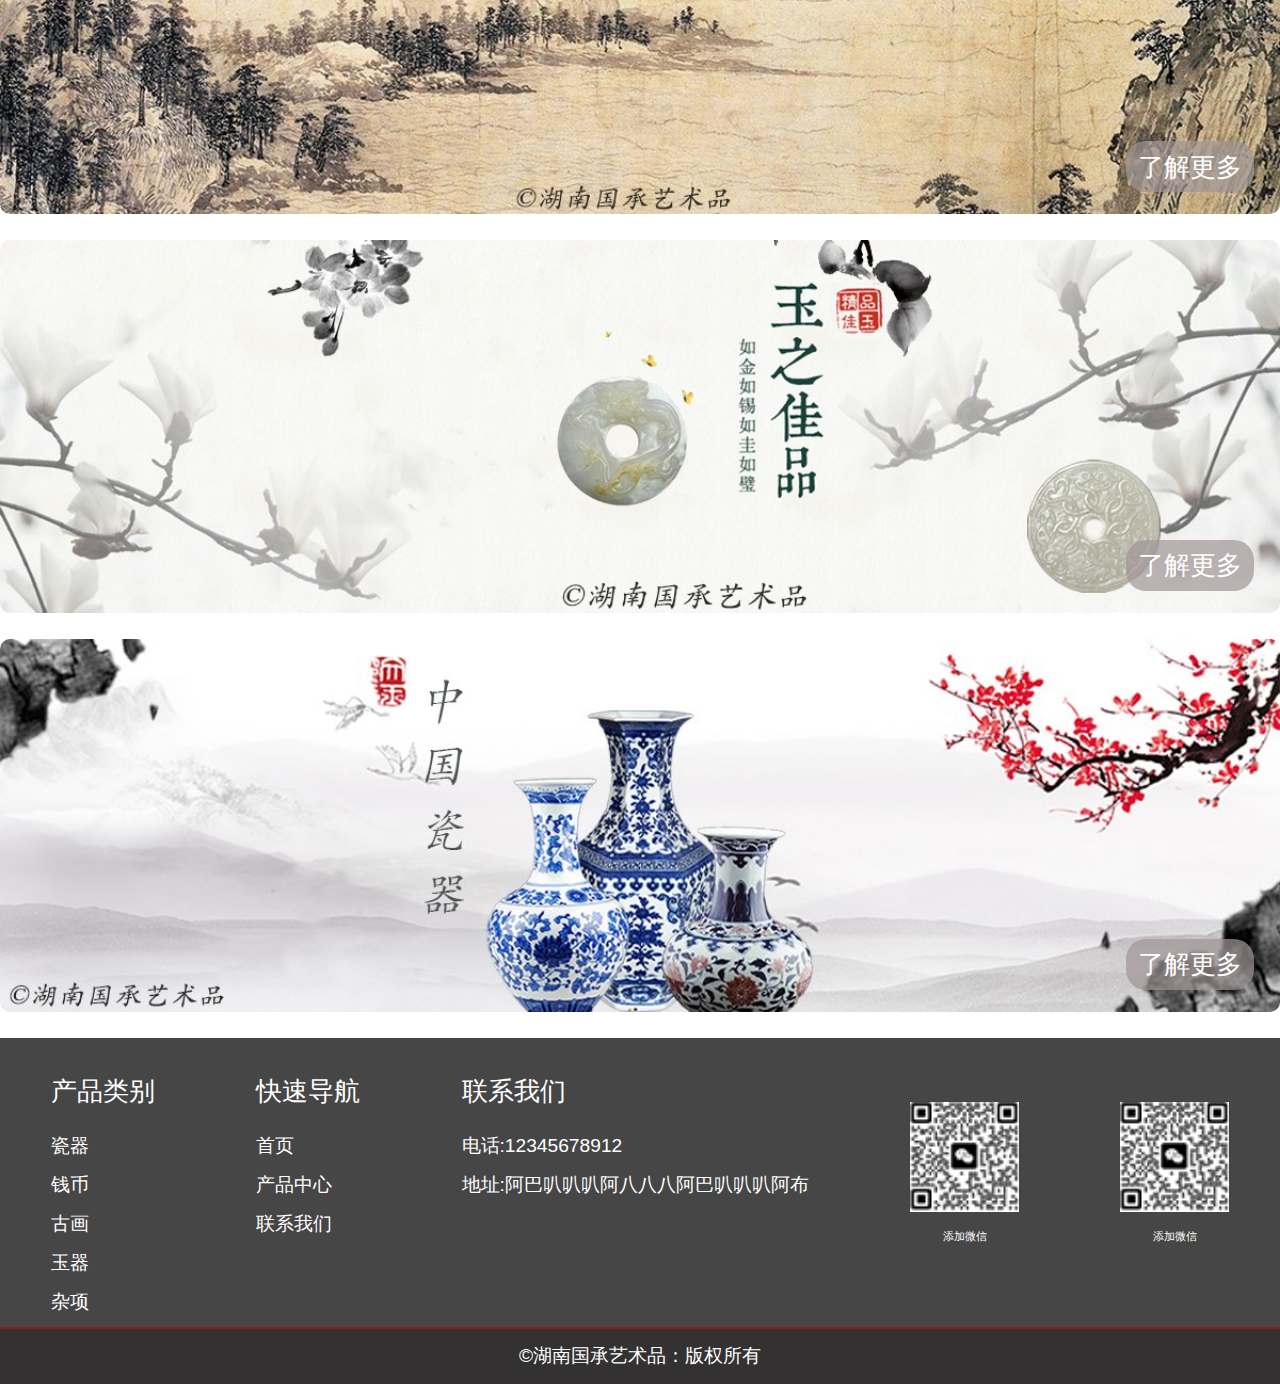
==== commit bc49d979: "445" ====
--- a/练习/html/cpzx.html
+++ b/练习/html/cpzx.html
@@ -50,7 +50,7 @@
   </nav>
 
       
-        <img src="../img/1.png" class="img-fluid" style="width: 100%;" alt=".." >
+        <img src="../img/1.jpg" class="img-fluid" style="width: 100%;" alt=".." >
            <!-- daohan -->
      <nav style="--bs-breadcrumb-divider: url(&#34;data:image/svg+xml,%3Csvg xmlns='http://www.w3.org/2000/svg' width='8' height='8'%3E%3Cpath d='M2.5 0L1 1.5 3.5 4 1 6.5 2.5 8l4-4-4-4z' fill='%236c757d'/%3E%3C/svg%3E&#34;);" aria-label="breadcrumb">
         <ol class="breadcrumb">
@@ -68,26 +68,26 @@
        <!-- 页面 -->
        <!--  -->
        <div class="yemian">
-          <img src="../img/1.png" class="img-fluid" style="width: 100%; border-radius: 10px;"  alt="..." ></a>
+          <img src="../img/1.jpg" class="img-fluid" style="width: 100%; border-radius: 10px;"  alt="..." ></a>
          <a href="../html/产品效果图1.html" class="know-more">了解更多</a>
        </div>
 
        <div class="yemian">
-         <img src="../img/2.png" class="img-fluid" style="width: 100%; border-radius: 10px"  alt="..." ></a>
+         <img src="../img/2.jpg" class="img-fluid" style="width: 100%; border-radius: 10px"  alt="..." ></a>
         <a href="../html/产品效果图2.html" class="know-more">了解更多</a>
       </div>
       
       <div class="yemian">
-        <img src="../img/3.png" class="img-fluid" style="width: 100%; border-radius: 10px"  alt="..." ></a>
+        <img src="../img/3.jpg" class="img-fluid" style="width: 100%; border-radius: 10px"  alt="..." ></a>
         <a href="../html/产品效果图3.html" class="know-more">了解更多</a>
       </div>
 
       <div class="yemian">
-         <img src="../img/1.png" class="img-fluid" style="width: 100%;border-radius: 10px"  alt="..." ></a>
+         <img src="../img/4.jpg" class="img-fluid" style="width: 100%;border-radius: 10px"  alt="..." ></a>
         <a href="../html/产品效果图4.html" class="know-more">了解更多</a>
       </div>
       <div class="yemian">
-         <img src="../img/1.png" class="img-fluid" style="width: 100%;border-radius: 10px"  alt="..." ></a>
+         <img src="../img/1.jpg" class="img-fluid" style="width: 100%;border-radius: 10px"  alt="..." ></a>
         <a href="../html/产品效果图5.html" class="know-more">了解更多</a>
       </div>
       
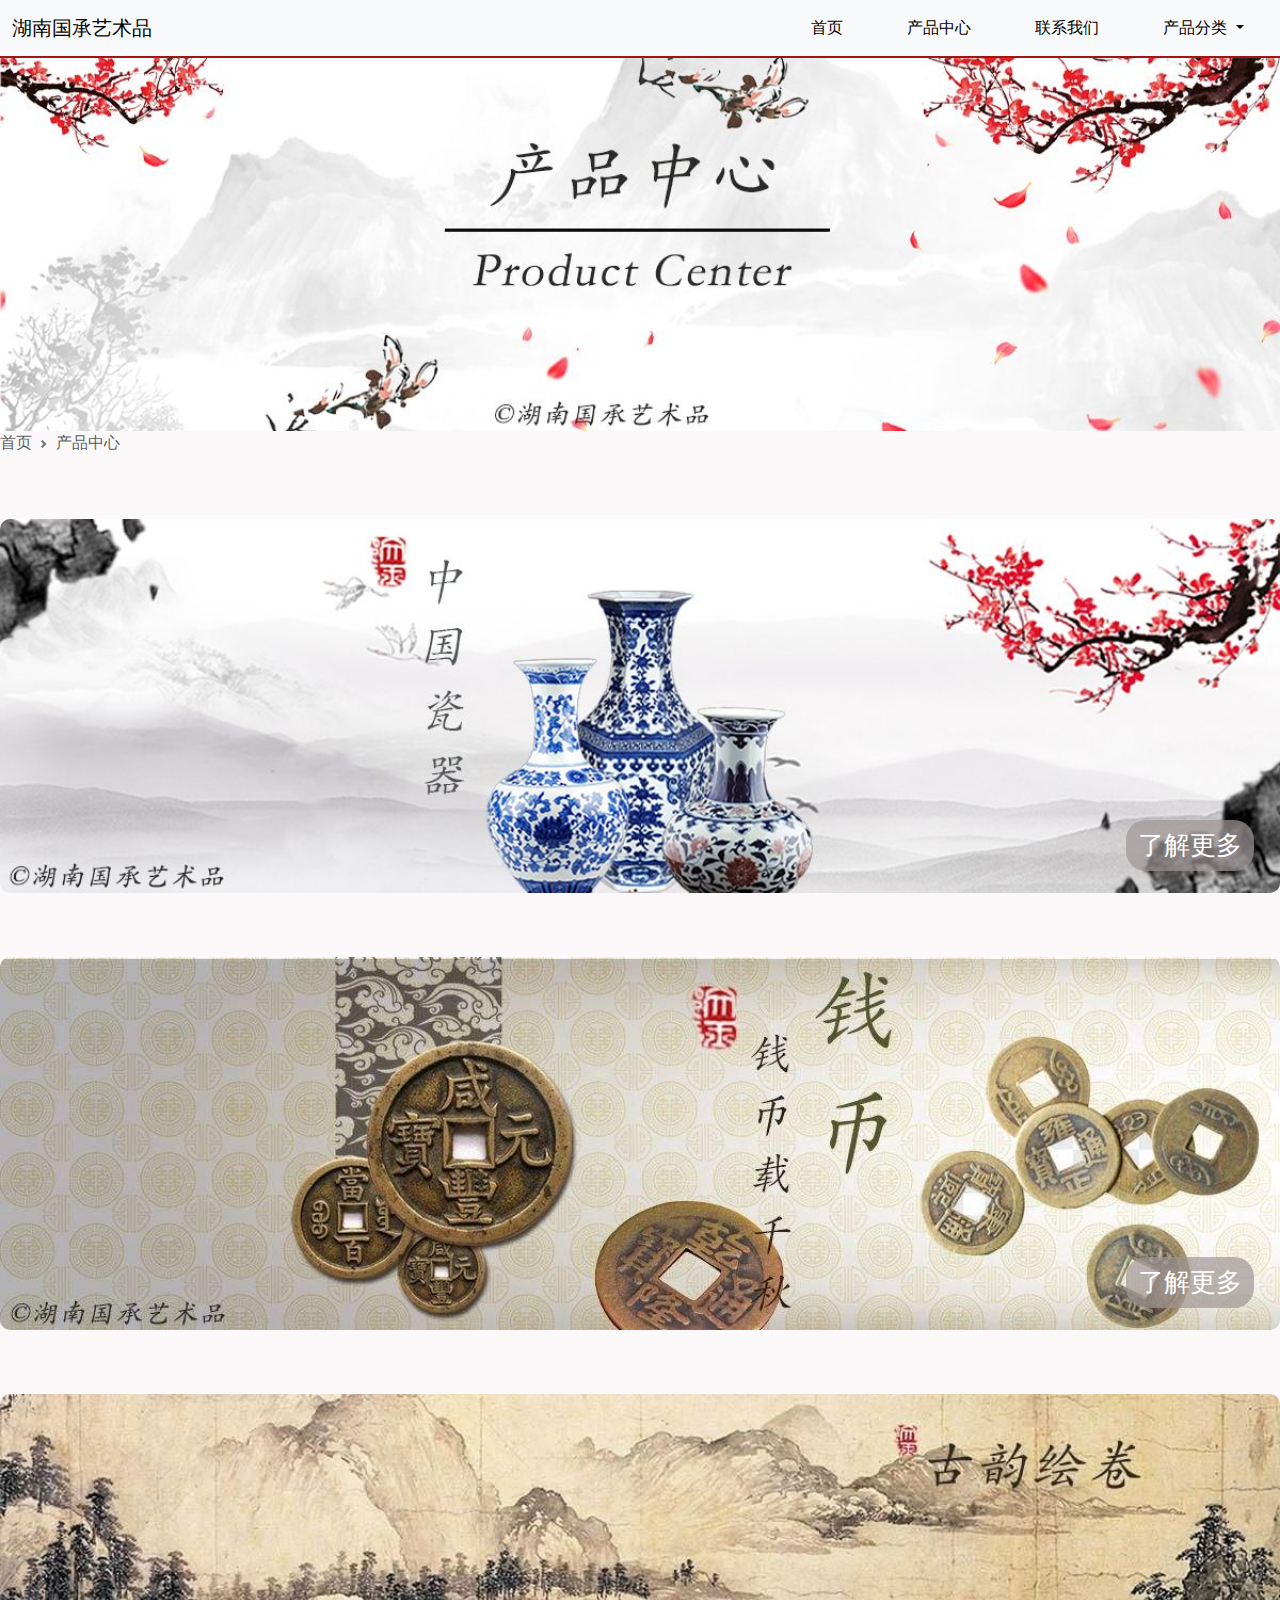
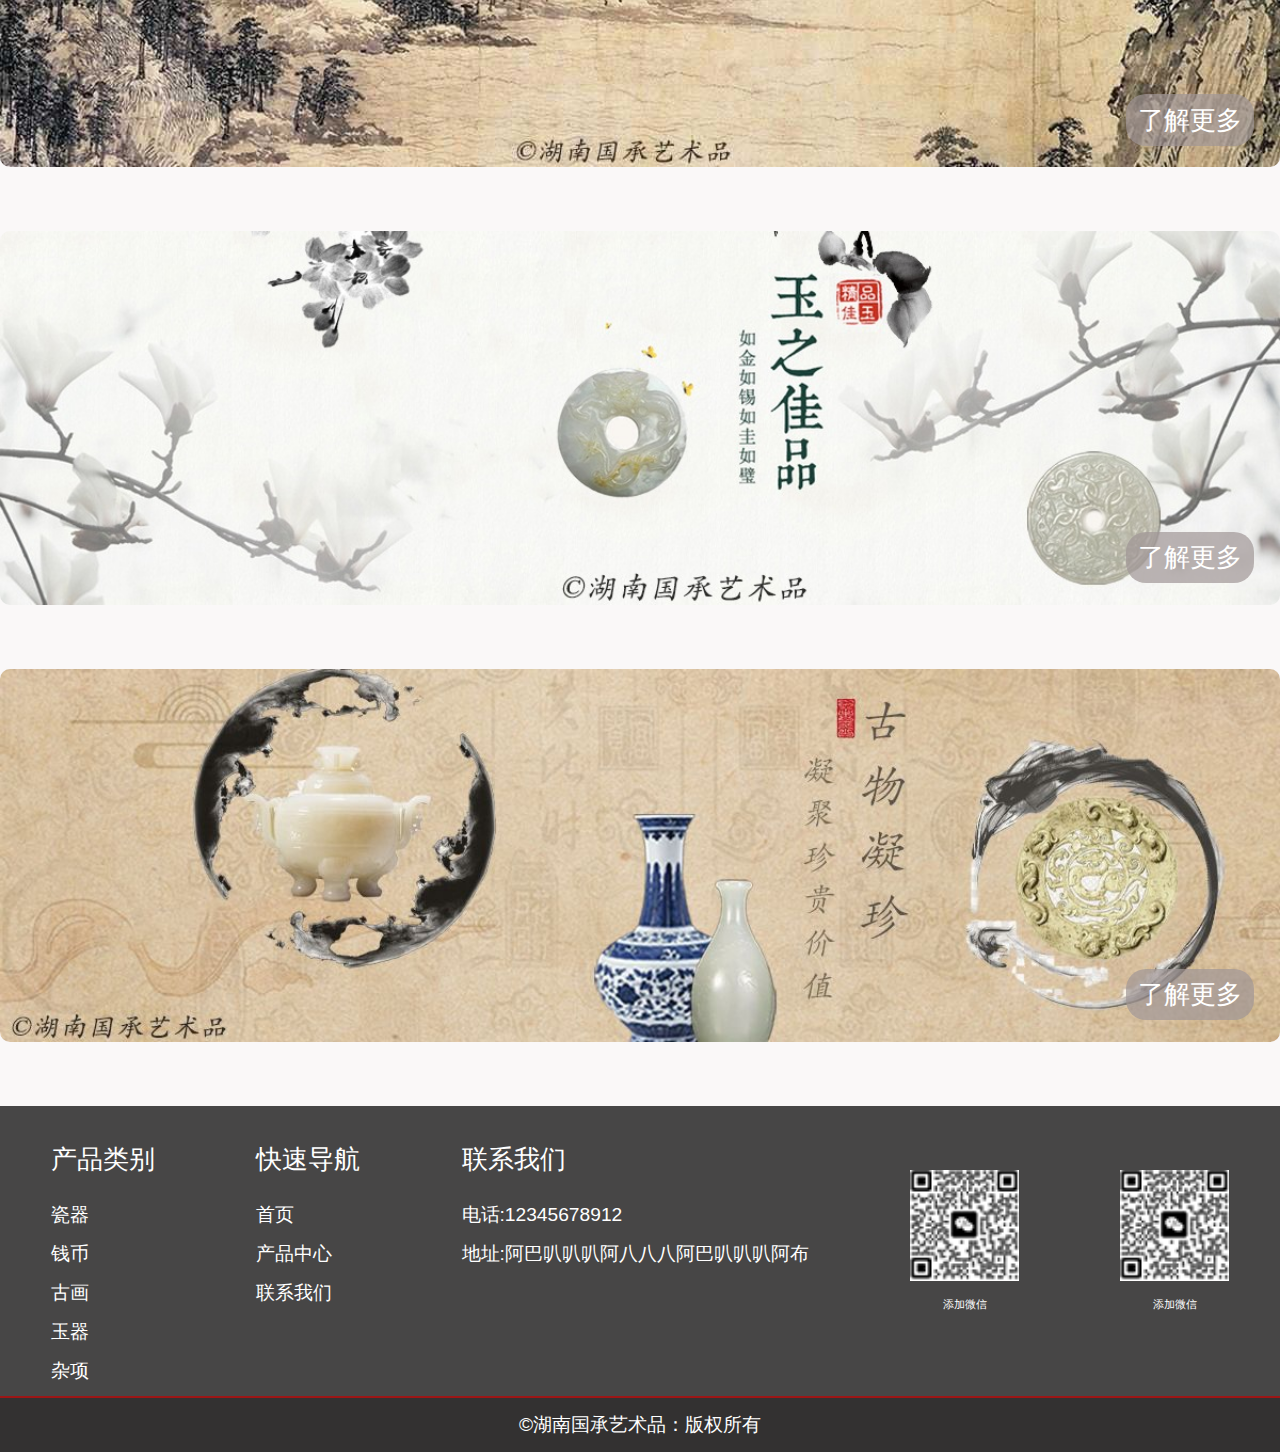
==== commit f59735b4: "343" ====
--- a/练习/html/cpzx.html
+++ b/练习/html/cpzx.html
@@ -50,7 +50,7 @@
   </nav>
 
       
-        <img src="../img/1.jpg" class="img-fluid" style="width: 100%;" alt=".." >
+        <img src="../img/7.jpg" class="img-fluid" style="width: 100%;" alt=".." >
            <!-- daohan -->
      <nav style="--bs-breadcrumb-divider: url(&#34;data:image/svg+xml,%3Csvg xmlns='http://www.w3.org/2000/svg' width='8' height='8'%3E%3Cpath d='M2.5 0L1 1.5 3.5 4 1 6.5 2.5 8l4-4-4-4z' fill='%236c757d'/%3E%3C/svg%3E&#34;);" aria-label="breadcrumb">
         <ol class="breadcrumb">
@@ -59,12 +59,12 @@
         </ol>
       </nav>
       <!-- 中心 -->
-      <div class="project content">
+      <!-- <div class="project content">
         <div class="title">
             <h2>Product Center/ 产品中心</h2>
             <p>甄选历代精品，领略古董的魅力</p>
         </div>
-    </div>
+    </div> -->
        <!-- 页面 -->
        <!--  -->
        <div class="yemian">
@@ -87,7 +87,7 @@
         <a href="../html/产品效果图4.html" class="know-more">了解更多</a>
       </div>
       <div class="yemian">
-         <img src="../img/1.jpg" class="img-fluid" style="width: 100%;border-radius: 10px"  alt="..." ></a>
+         <img src="../img/5.jpg" class="img-fluid" style="width: 100%;border-radius: 10px"  alt="..." ></a>
         <a href="../html/产品效果图5.html" class="know-more">了解更多</a>
       </div>
       
--- a/练习/css/cp.css
+++ b/练习/css/cp.css
@@ -11,10 +11,10 @@
    
   
 }
-/* body{
-    background: rgb(157, 148, 148);
-    
-} */
+body{
+    background: rgb(250, 248, 248);
+    
+}
 .breadcrumb a{
     text-decoration: none;
     color:rgba(33, 37, 41, 0.75);
@@ -89,7 +89,7 @@
  
 }
 .yemian{
-    margin: 2vw 0;
+    margin: 5vw 0;
    
 }
 
@@ -254,4 +254,13 @@
      font-size: 2vw;
      border-radius: 20px;
      
-}+}
+/* .all{
+    width: 100%;
+    
+  
+    background-image: url("../img/01.png");
+    background-repeat: no-repeat;
+    background-position:bottom right;
+    background-size: 60%;
+} */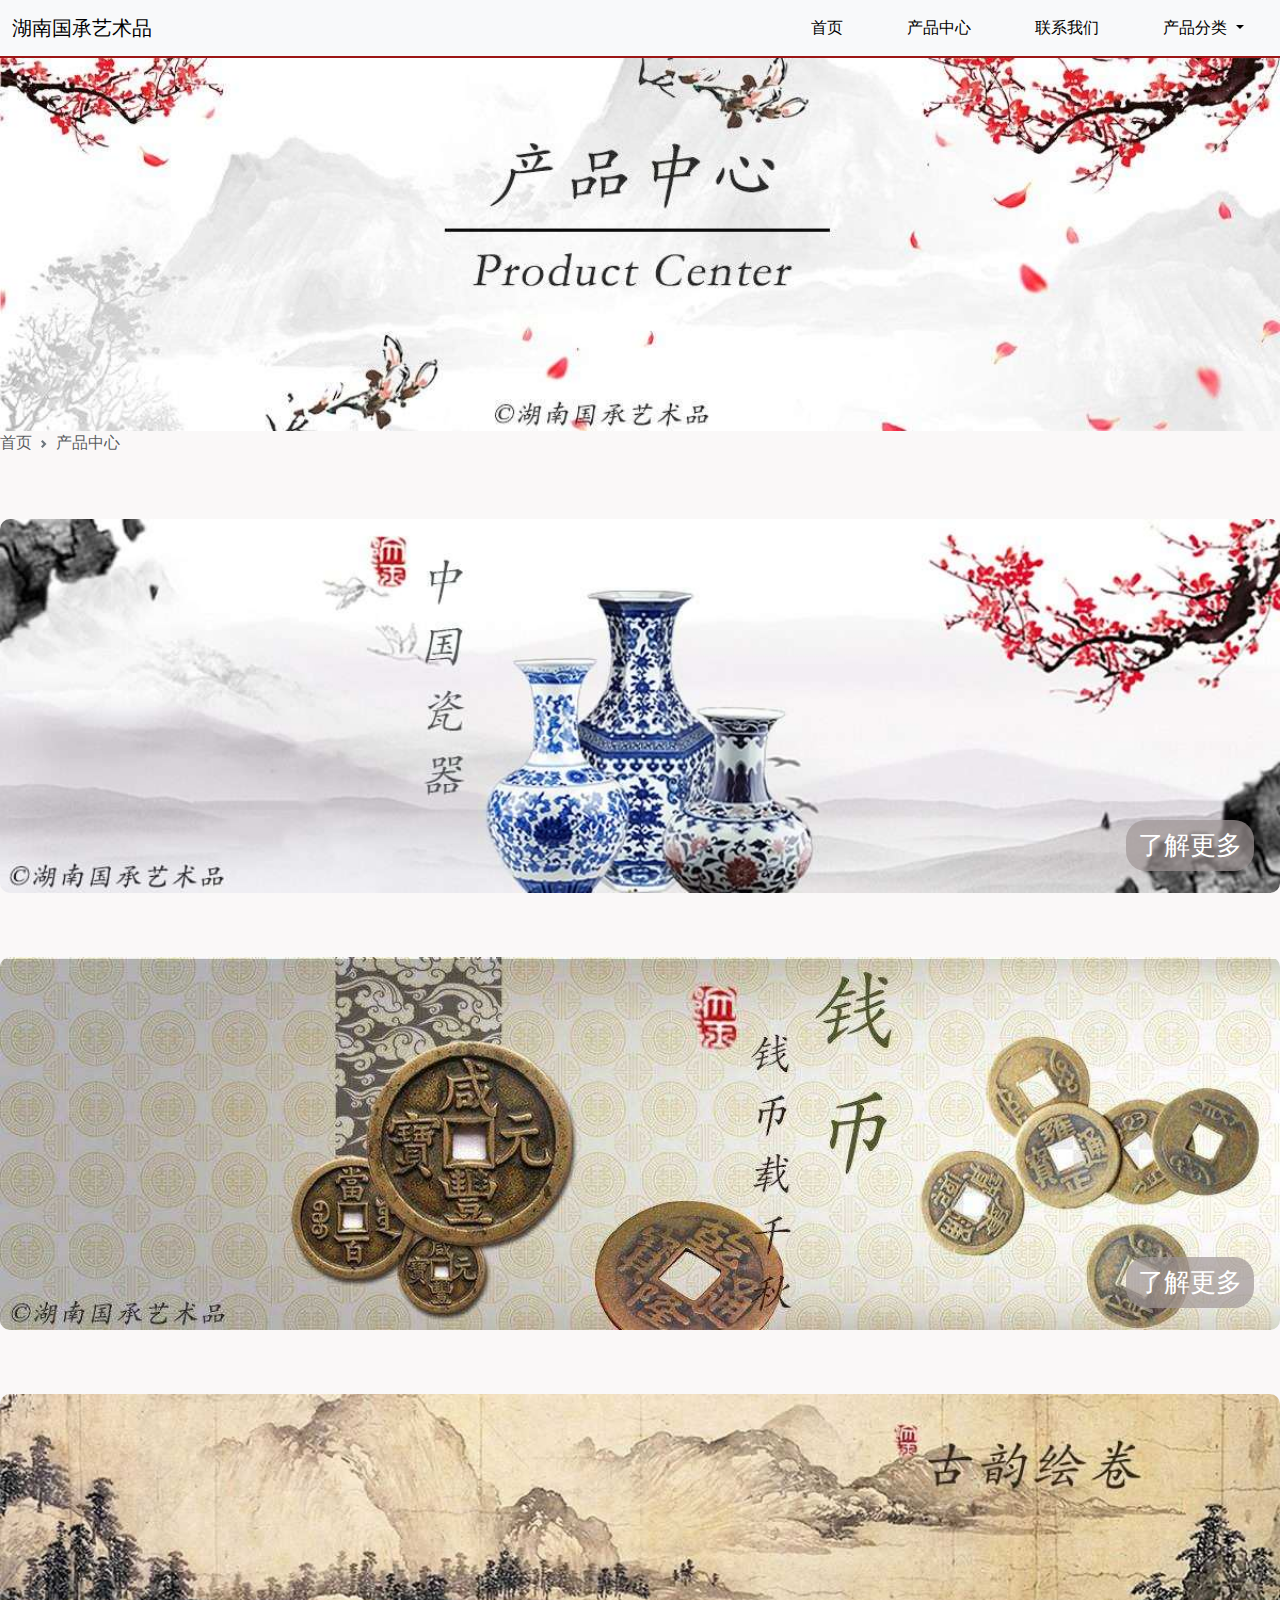
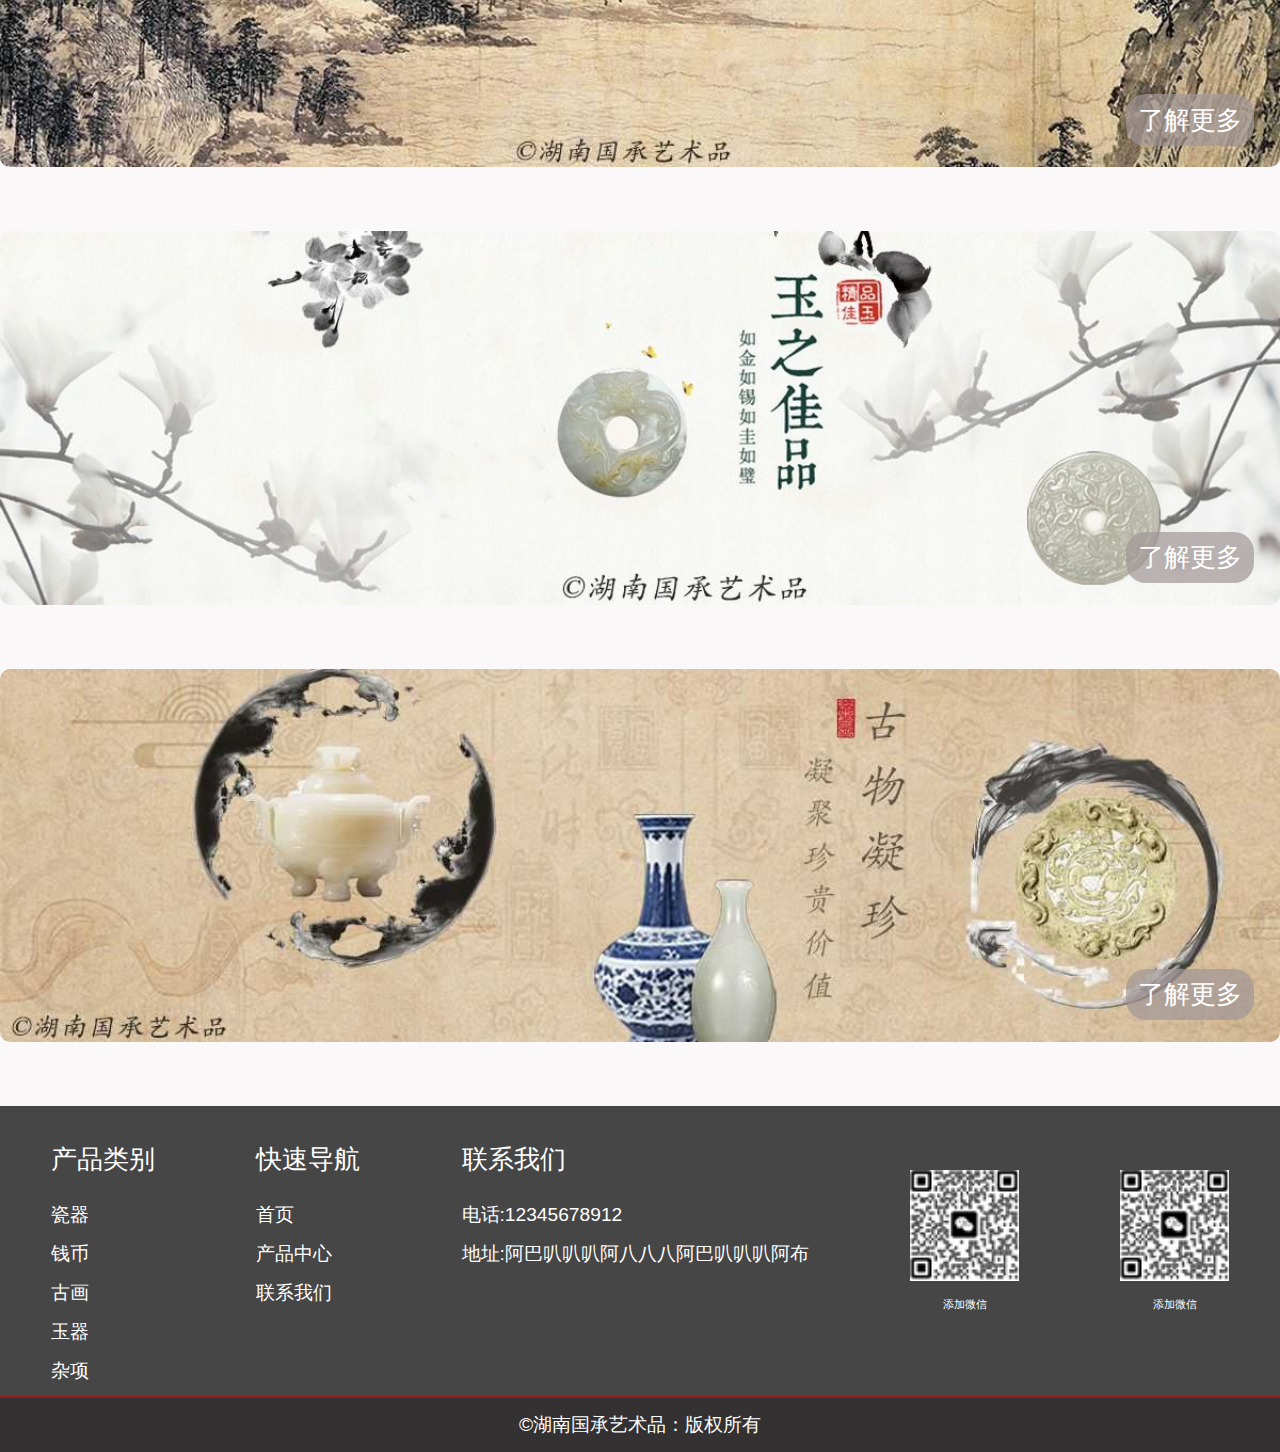
==== commit dfe0a847: "777" ====
--- a/练习/html/cpzx.html
+++ b/练习/html/cpzx.html
@@ -50,7 +50,7 @@
   </nav>
 
       
-        <img src="../img/7.jpg" class="img-fluid" style="width: 100%;" alt=".." >
+        <img src="../img/lunbotu/7.jpg" class="img-fluid" style="width: 100%;" alt=".." >
            <!-- daohan -->
      <nav style="--bs-breadcrumb-divider: url(&#34;data:image/svg+xml,%3Csvg xmlns='http://www.w3.org/2000/svg' width='8' height='8'%3E%3Cpath d='M2.5 0L1 1.5 3.5 4 1 6.5 2.5 8l4-4-4-4z' fill='%236c757d'/%3E%3C/svg%3E&#34;);" aria-label="breadcrumb">
         <ol class="breadcrumb">
@@ -68,26 +68,26 @@
        <!-- 页面 -->
        <!--  -->
        <div class="yemian">
-          <img src="../img/1.jpg" class="img-fluid" style="width: 100%; border-radius: 10px;"  alt="..." ></a>
+          <img src="../img/lunbotu/1.jpg" class="img-fluid" style="width: 100%; border-radius: 10px;"  alt="..." ></a>
          <a href="../html/产品效果图1.html" class="know-more">了解更多</a>
        </div>
 
        <div class="yemian">
-         <img src="../img/2.jpg" class="img-fluid" style="width: 100%; border-radius: 10px"  alt="..." ></a>
+         <img src="../img/lunbotu/2.jpg" class="img-fluid" style="width: 100%; border-radius: 10px"  alt="..." ></a>
         <a href="../html/产品效果图2.html" class="know-more">了解更多</a>
       </div>
       
       <div class="yemian">
-        <img src="../img/3.jpg" class="img-fluid" style="width: 100%; border-radius: 10px"  alt="..." ></a>
+        <img src="../img/lunbotu/3.jpg" class="img-fluid" style="width: 100%; border-radius: 10px"  alt="..." ></a>
         <a href="../html/产品效果图3.html" class="know-more">了解更多</a>
       </div>
 
       <div class="yemian">
-         <img src="../img/4.jpg" class="img-fluid" style="width: 100%;border-radius: 10px"  alt="..." ></a>
+         <img src="../img/lunbotu/4.jpg" class="img-fluid" style="width: 100%;border-radius: 10px"  alt="..." ></a>
         <a href="../html/产品效果图4.html" class="know-more">了解更多</a>
       </div>
       <div class="yemian">
-         <img src="../img/5.jpg" class="img-fluid" style="width: 100%;border-radius: 10px"  alt="..." ></a>
+         <img src="../img/lunbotu/5.jpg" class="img-fluid" style="width: 100%;border-radius: 10px"  alt="..." ></a>
         <a href="../html/产品效果图5.html" class="know-more">了解更多</a>
       </div>
       
@@ -98,46 +98,46 @@
     
   <!-- 版权 -->
 
-<!-- 版权 -->
-<div class="foot">
-  <div class="left">
-    <h5>产品类别</h5>
-    <a href="../html/产品效果图1.html"> <p>瓷器</p></a>
-    <a href="../html/产品效果图2.html"> <p>钱币</p></a>
-    <a href="../html/产品效果图3.html"> <p>古画</p></a>
-    <a href="../html/产品效果图4.html"> <p>玉器</p></a>
-    <a href="../html/产品效果图5.html"> <p>杂项</p></a>
-  </div>
-  <div class="left">
-    <h5>快速导航</h5>
-    <a href="../html/index.html"> <p>首页</p></a>
-    <a href="../html/cpzx.html"> <p>产品中心</p></a>
-    <a href="../html/lianxiwm.html"> <p>联系我们</p></a>
-  </div>
-  <div class="left">
-    <h5>联系我们</h5>
-    <p>电话:12345678912</p>
-    <p>地址:阿巴叭叭叭阿八八八阿巴叭叭叭阿布</p>
-  </div>
-
-  <div class="center">
-    <div class="shaoma">
-      <img src="../img/ma.png"  alt="...">
-      
-      <p>添加微信</p>
+  <div class="foot">
+    <div class="left">
+      <h5>产品类别</h5>
+      <a href="../html/产品效果图1.html"> <p>瓷器</p></a>
+      <a href="../html/产品效果图2.html"> <p>钱币</p></a>
+      <a href="../html/产品效果图3.html"> <p>古画</p></a>
+      <a href="../html/产品效果图4.html"> <p>玉器</p></a>
+      <a href="../html/产品效果图5.html"> <p>杂项</p></a>
     </div>
-  </div>
-
-  <div class="center">
-    <div class="shaoma">
-      <img src="../img/ma.png"  alt="...">
-      
-      <p>添加微信</p>
+    <div class="left">
+      <h5>快速导航</h5>
+      <a href="../html/index.html"> <p>首页</p></a>
+      <a href="../html/cpzx.html"> <p>产品中心</p></a>
+      <a href="../html/lianxiwm.html"> <p>联系我们</p></a>
     </div>
-  </div>
-<div class="dibu">
-       <p>&copy;湖南国承艺术品：版权所有</p>
- </div>
+    <div class="left">
+      <h5>联系我们</h5>
+      <p>电话:12345678912</p>
+      <p>地址:阿巴叭叭叭阿八八八阿巴叭叭叭阿布</p>
+    </div>
+  
+    <div class="center">
+      <div class="shaoma">
+        <img src="../img/lunbotu/ma.png"  alt="...">
+        
+        <p>添加微信</p>
+      </div>
+    </div>
+  
+    <div class="center">
+      <div class="shaoma">
+        <img src="../img/lunbotu/ma.png"  alt="...">
+        
+        <p>添加微信</p>
+      </div>
+    </div>
+  <div class="dibu">
+         <p>&copy;湖南国承艺术品：版权所有</p>
+   </div>
+  
 
   
   <script src="../bootstrap/fonts/bootstrap.bundle.js"></script>
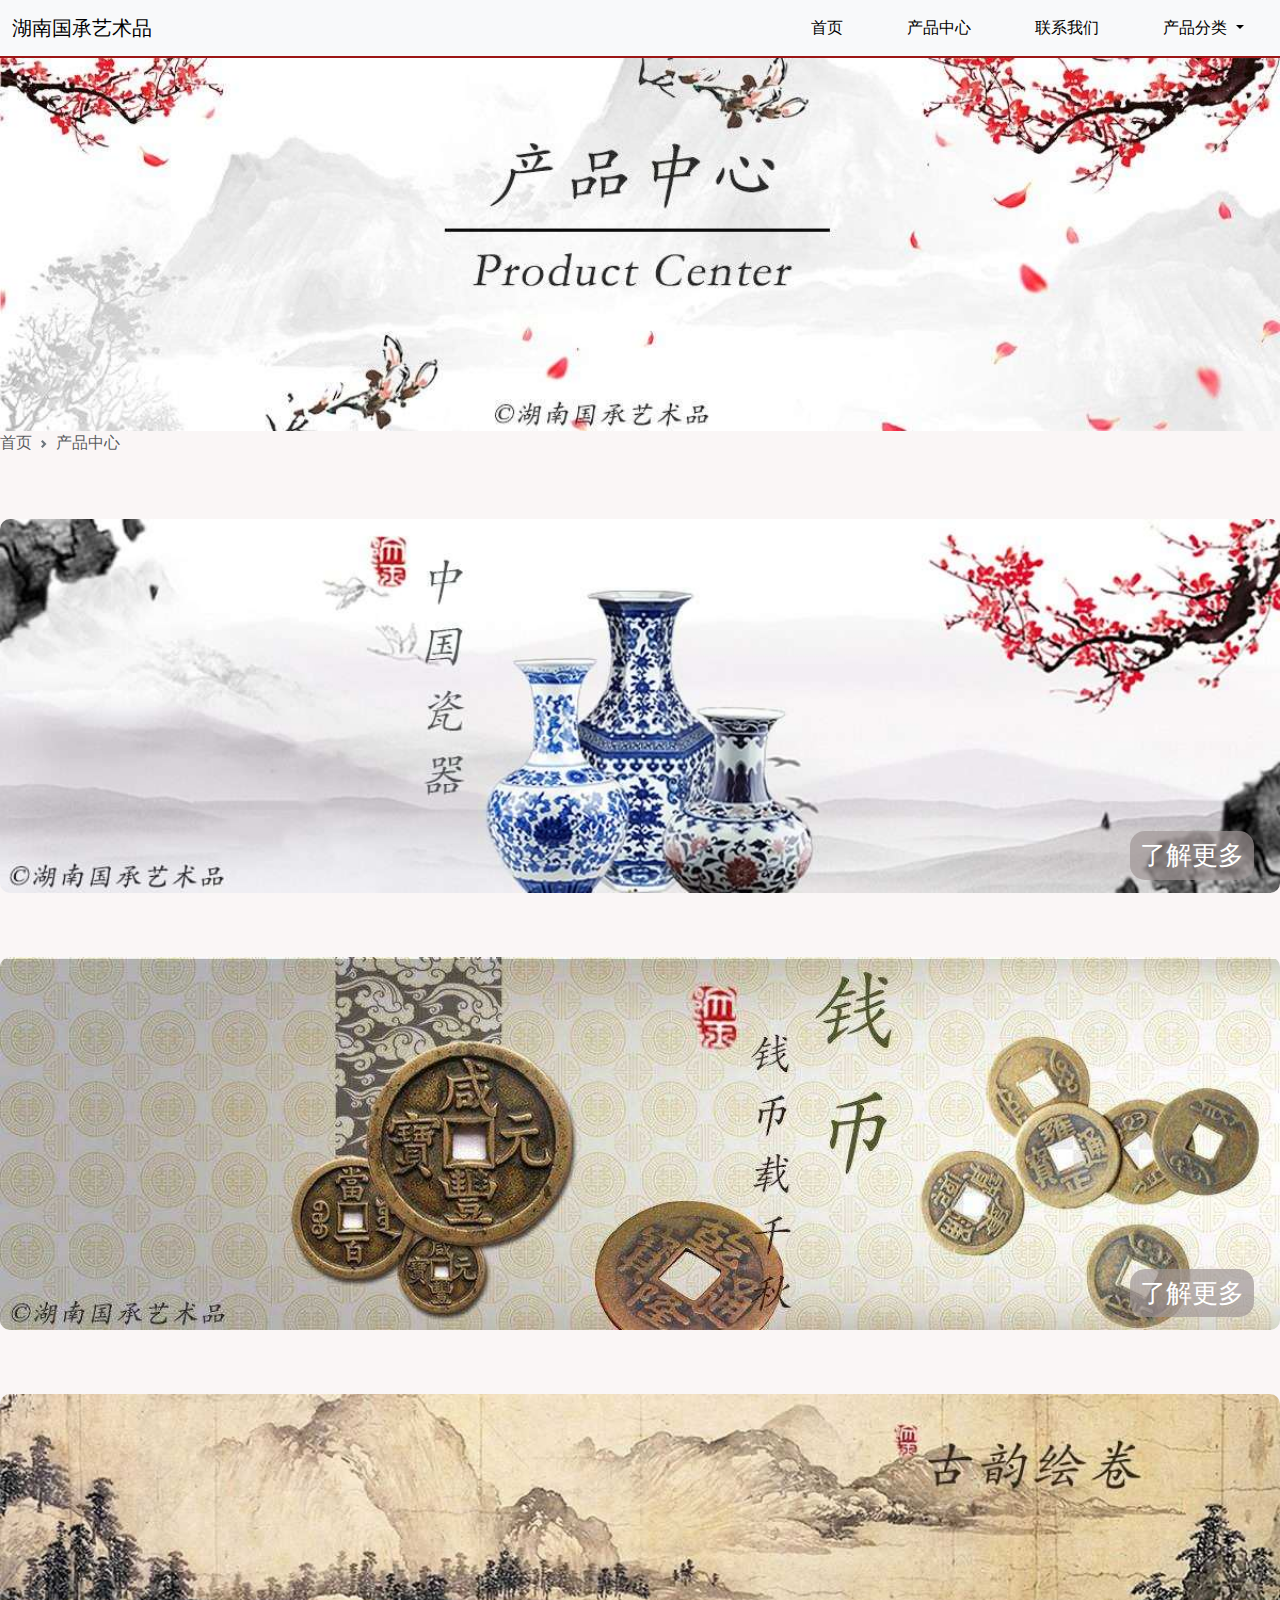
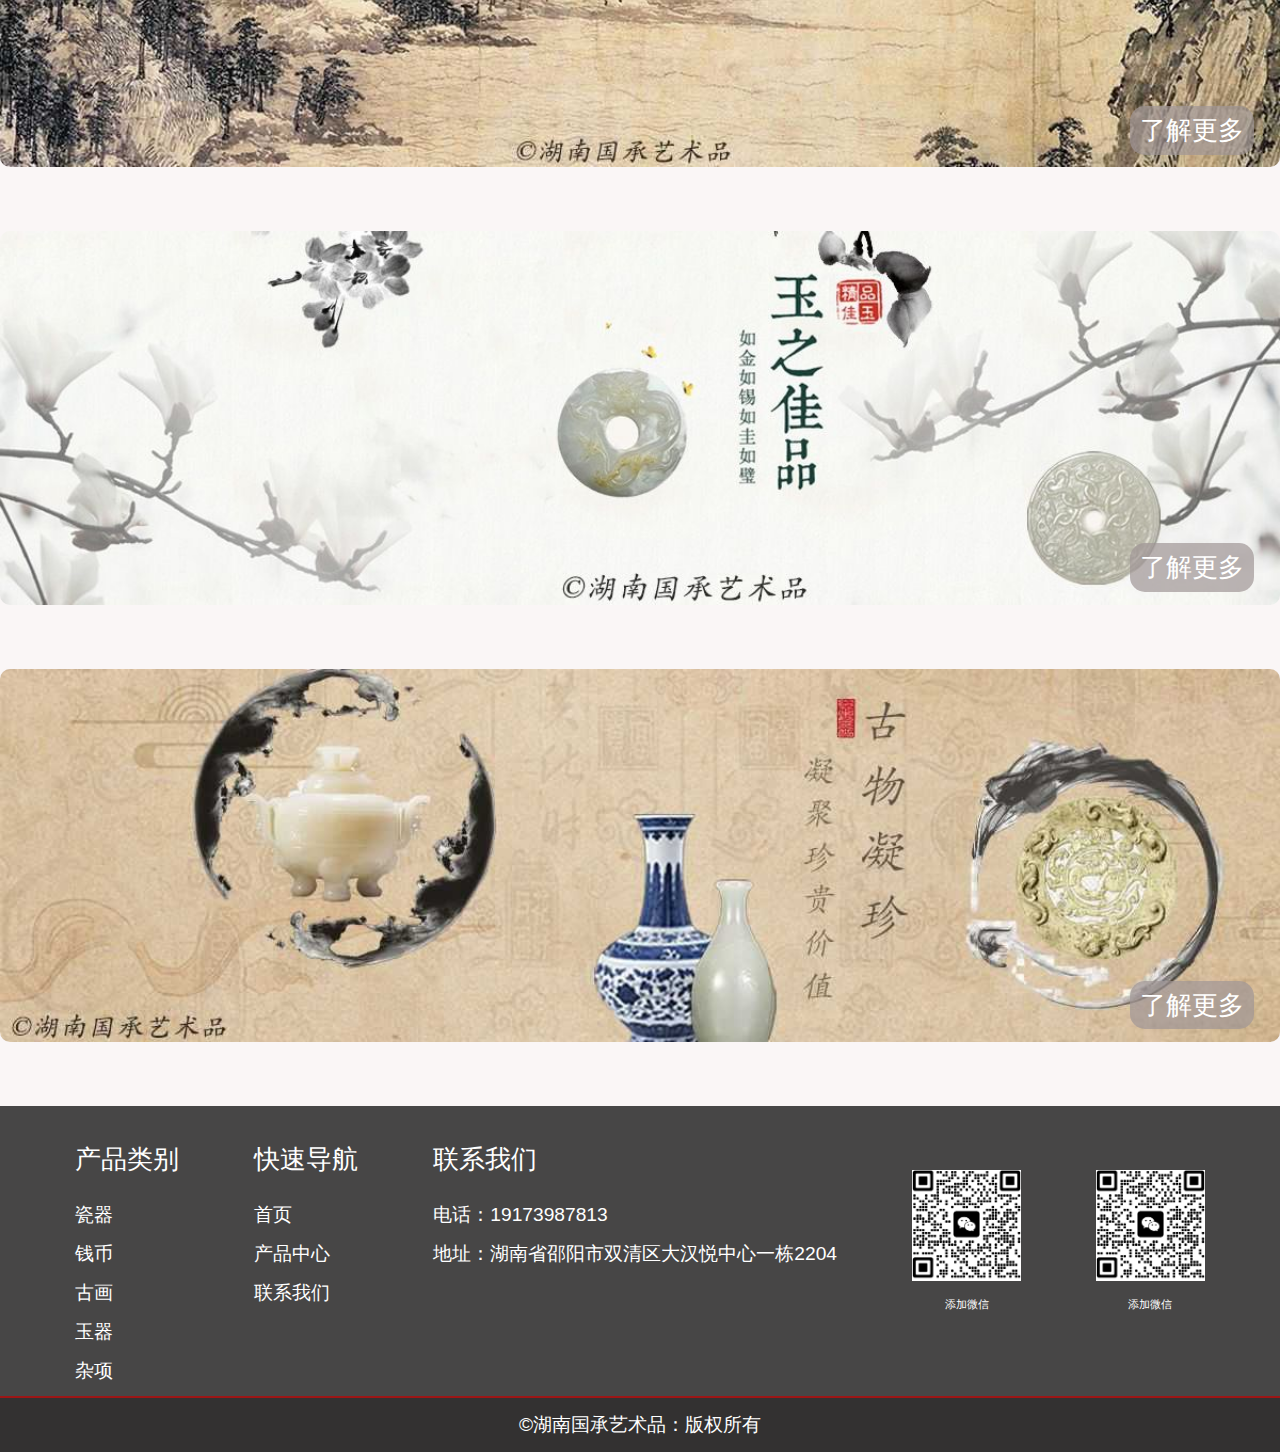
==== commit d809e7c9: "66" ====
--- a/练习/html/cpzx.html
+++ b/练习/html/cpzx.html
@@ -115,13 +115,13 @@
     </div>
     <div class="left">
       <h5>联系我们</h5>
-      <p>电话:12345678912</p>
-      <p>地址:阿巴叭叭叭阿八八八阿巴叭叭叭阿布</p>
+      <p>电话：19173987813</p>
+      <p>地址：湖南省邵阳市双清区大汉悦中心一栋2204</p>
     </div>
   
     <div class="center">
       <div class="shaoma">
-        <img src="../img/lunbotu/ma.png"  alt="...">
+        <img src="../img/lunbotu/ma.jpg"  alt="...">
         
         <p>添加微信</p>
       </div>
@@ -129,7 +129,7 @@
   
     <div class="center">
       <div class="shaoma">
-        <img src="../img/lunbotu/ma.png"  alt="...">
+        <img src="../img/lunbotu/ma.jpg"  alt="...">
         
         <p>添加微信</p>
       </div>
@@ -138,8 +138,6 @@
          <p>&copy;湖南国承艺术品：版权所有</p>
    </div>
   
-
-  
   <script src="../bootstrap/fonts/bootstrap.bundle.js"></script>
 </body>
 </html>--- a/练习/css/index.css
+++ b/练习/css/index.css
@@ -15,7 +15,7 @@
 
 
 body{
-    /* background: rgb(250, 248, 248); */
+    background: rgb(250, 246, 246);
     /* font-family: 'Times New Roman', serif; */
     /* background-color: #f4f4f4; */
     color: #333;
@@ -65,13 +65,14 @@
 .row{
     width: 90%;
     margin: 0 auto;
-    --bs-gutter-x: 1vw;
+    --bs-gutter-x: 1.2vw;
 
    
     div{
         /* height: 250px; */
-        margin-bottom: 2vw;
-        margin-top: 1vw;
+        margin-bottom: 1vw;
+        margin-top: 2vw;
+        
         /* background-color: red; */
         a{
             text-decoration: none;
@@ -84,7 +85,7 @@
 
       
  .row img{
-    height: 220px;
+    /* height: 220px; */
     width: initial;
     height: initial;
     max-width: 90%;
@@ -134,7 +135,7 @@
     width: 100%;
     background-color: rgba(60, 59, 59, 0.945);
     display: flex;
-    justify-content:space-around;
+    justify-content:space-evenly;
     padding-top: 3vw;
     color: white;
     font-family: Arial, sans-serif;
@@ -165,6 +166,7 @@
 .center .shaoma p{
     font-size: 0.86vw;
     margin-top: 1.2vw;
+    text-align: center;
 }
 .center .shaoma img{
     margin-top: 2vw;
--- a/练习/css/cp.css
+++ b/练习/css/cp.css
@@ -11,10 +11,10 @@
    
   
 }
-body{
+/* body{
     background: rgb(250, 248, 248);
     
-}
+} */
 .breadcrumb a{
     text-decoration: none;
     color:rgba(33, 37, 41, 0.75);
@@ -58,7 +58,7 @@
     border: solid 2px rgb(157, 22, 22);
     margin-top: 1vw;
     display: flex;
-   justify-content: space-around;
+    justify-content: space-around;
     /* text-align: center; */
     padding-top: 1.5rem;
     flex-wrap: wrap;
@@ -71,17 +71,20 @@
     flex: 100%;
     font-size: 1.8vw;
     font-weight: 700;
-    margin-bottom: 1.2rem;
-   
-}
-
-
-.shaoma img{
-    width: 100%;
+    margin-bottom: 3vw;
+   
+}
+
+.shaomaa{
+    width: 18%;
+}
+.center img{
+   width: 100%;
     height:auto;
     margin-top: 1vw;
-}
-.shaoma p{
+   
+}
+.shaomaa p{
     text-align: center;
     margin: 0.5rem;
     font-size: 1.2vw;
@@ -103,7 +106,7 @@
     background-color: antiquewhite;
 } */
 .row img{
-    max-width: 100%;
+    max-width: 95%;
     height: auto;
 }
 .content .row h4{
@@ -219,7 +222,7 @@
     .modal-content {
         margin: 0 auto;
         display: block;
-        width: 60%;
+        width: 70%;
        
         margin-top: 50%;
     }
@@ -231,12 +234,12 @@
 }
 .yemian .know-more {
     position: absolute;
-    bottom: 1.7vw;
+    bottom: 1vw;
     right: 2vw;
     background-color: rgba(160, 150, 150, 0.7);
     color: white;
-    padding: 6.5px 12px;
-    border-radius: 20px;
+    padding: 5px 10px;
+    border-radius: 15px;
     text-decoration: none;
     font-size: 2vw;
 }
